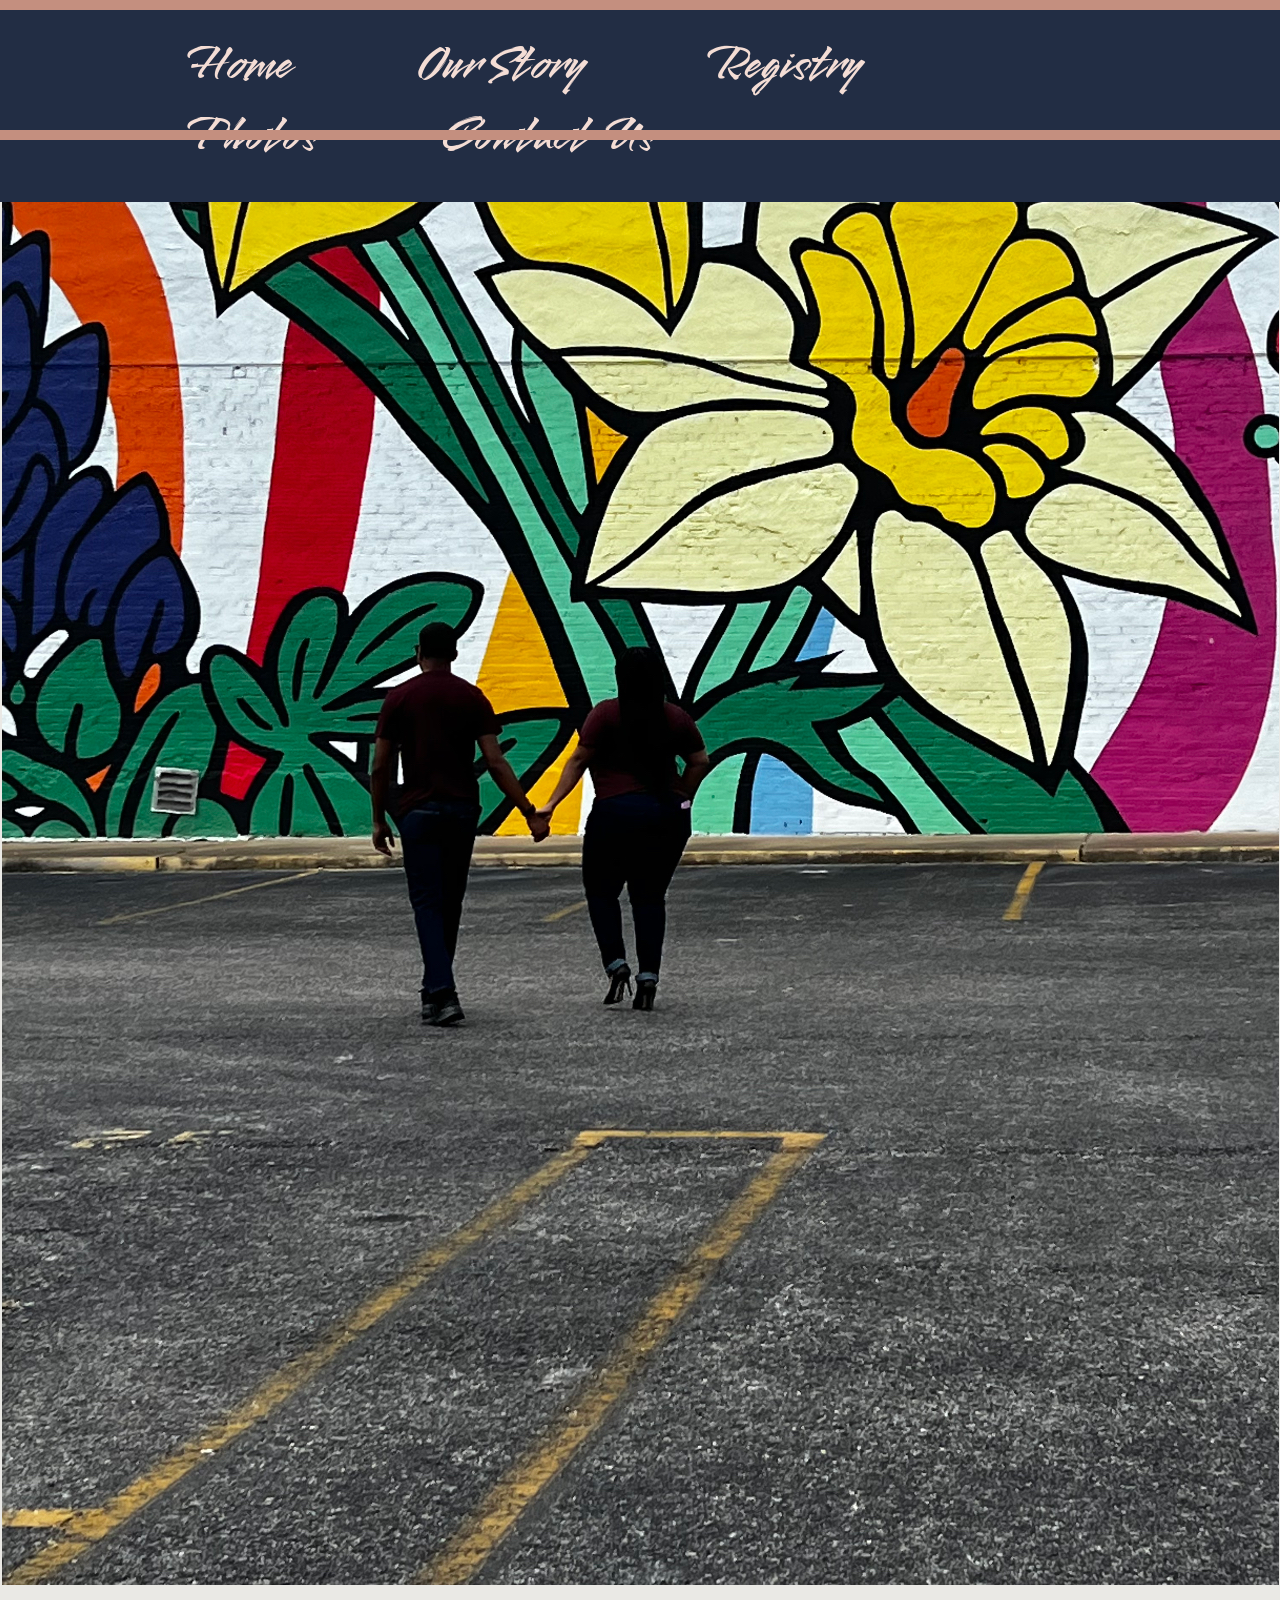
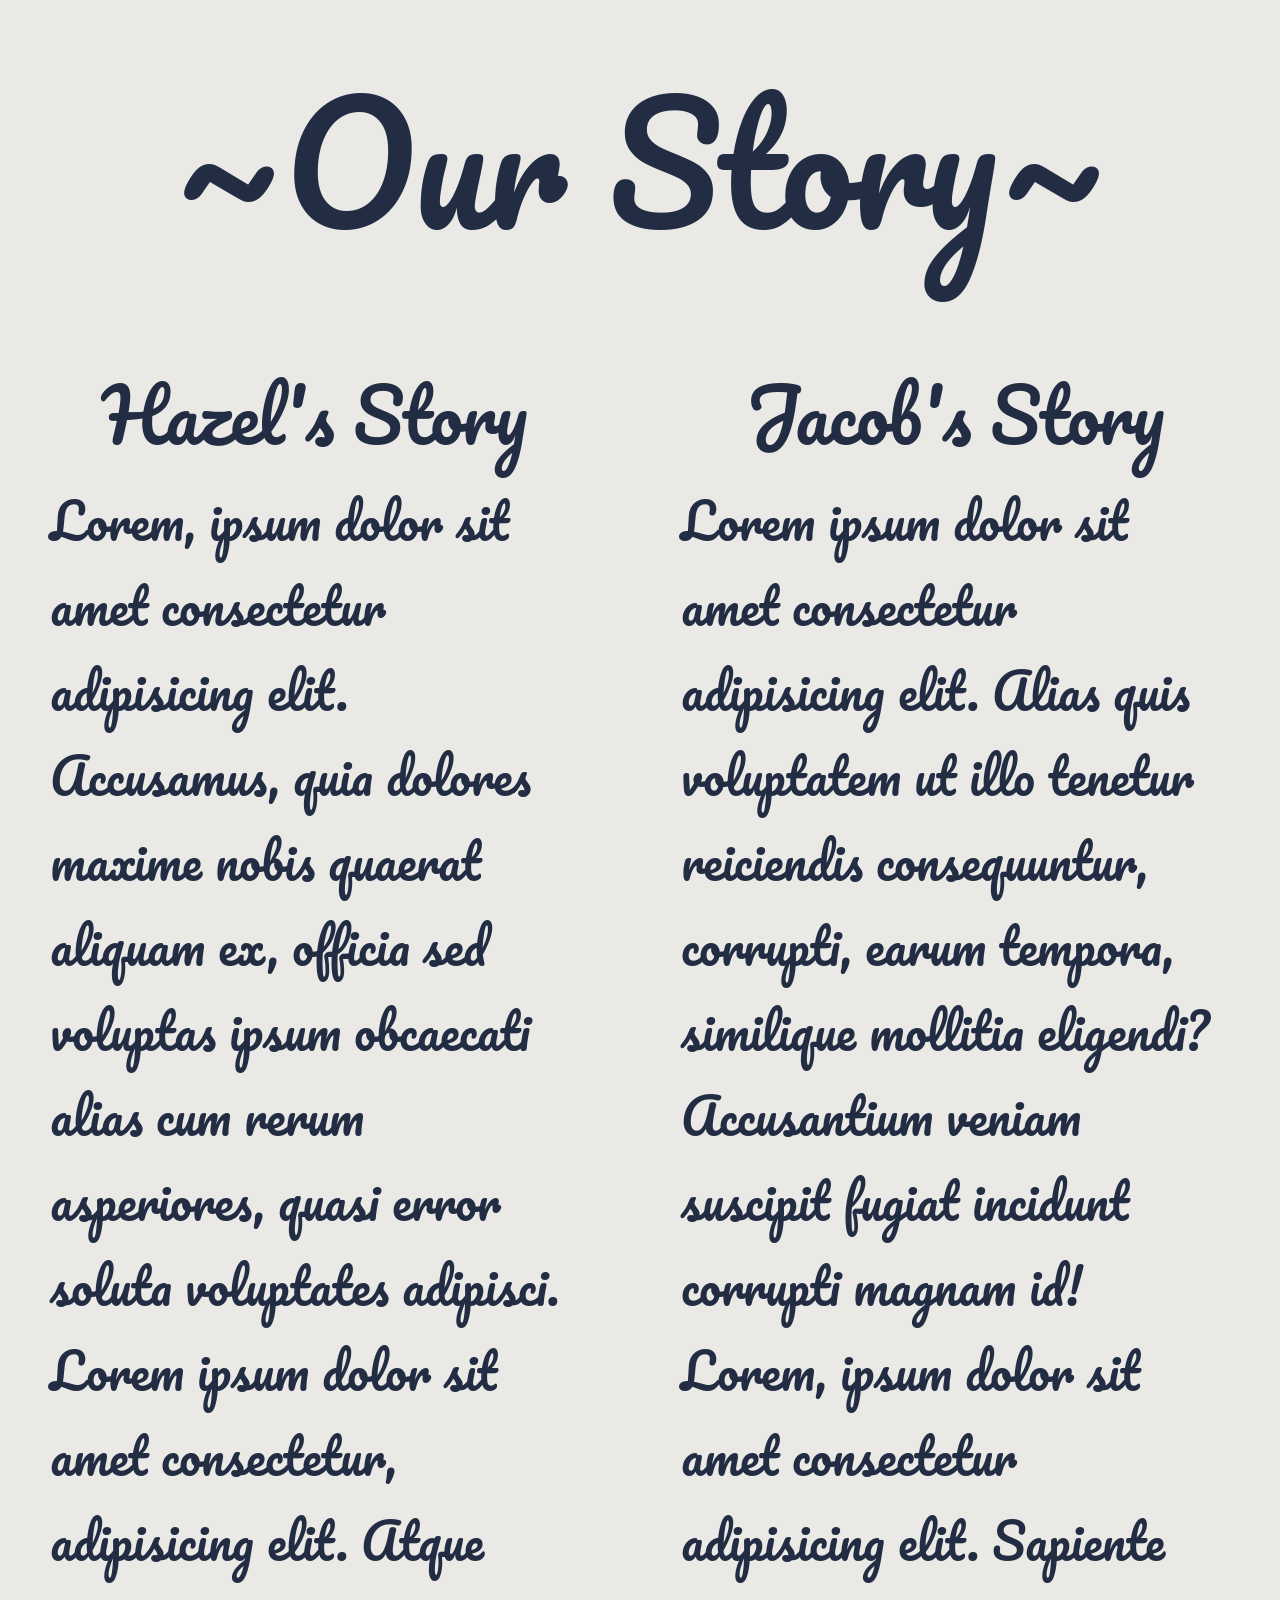
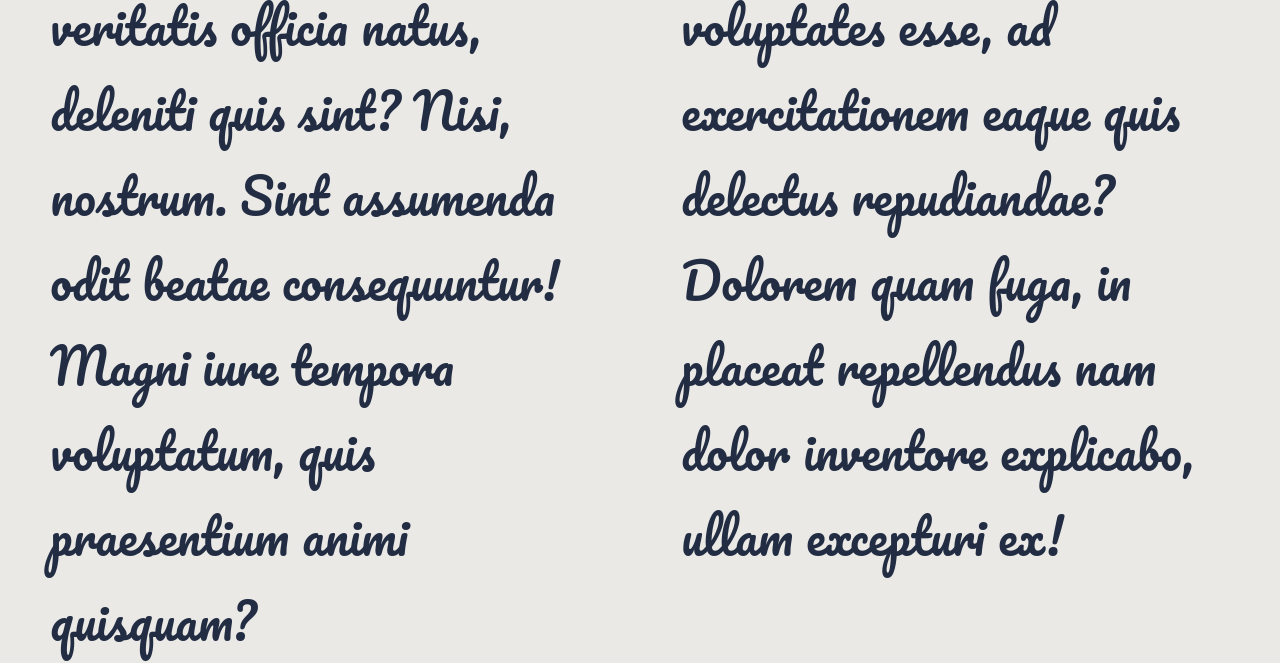
==== about-us.html @ 28530942 "Commit" ====
<!DOCTYPE html>
<html lang="en">
  <head>
    <meta charset="UTF-8" />
    <meta http-equiv="X-UA-Compatible" content="IE=edge" />
    <meta name="viewport" content="width=device-width, initial-scale=1.0" />
    <link rel="stylesheet" href="styles.css" />
    <link rel="preconnect" href="https://fonts.googleapis.com" />
    <link rel="preconnect" href="https://fonts.gstatic.com" crossorigin />
    <link
      href="https://fonts.googleapis.com/css2?family=Pacifico&family=Smooch&display=swap"
      rel="stylesheet"
    />
    <title>Home</title>
  </head>
  <body>
    <header>
      <nav class="nav">
        <ul class="nav__links">
          <li><a href="index.html">Home</a></li>
          <li><a href="#">Our Story</a></li>
          <li>
            <a
              href="https://www.amazon.com/registries/custom/2T1LAB02UNEWW/guest-view"
              target="_blank"
              >Registry</a
            >
          </li>
          <li><a href="photos.html"> Photos</a></li>
          <li><a href="contactus.html"> Contact Us</a></li>
        </ul>
      </nav>
    </header>
    <div class="underline-top"></div>
    <div class="underline-bottom"></div>
    <main>
      <div class="about-us-container">
        <img
          class="about-us-img"
          src="Images/about-us-picture.jpg"
          alt="Jacob & Hazel"
        />
        <h1>~Our Story~</h1>

        <div class="paragraph-container">
          <div>
            <h2>Hazel's Story</h2>
            <p>
              Lorem, ipsum dolor sit amet consectetur adipisicing elit.
              Accusamus, quia dolores maxime nobis quaerat aliquam ex, officia
              sed voluptas ipsum obcaecati alias cum rerum asperiores, quasi
              error soluta voluptates adipisci. Lorem ipsum dolor sit amet
              consectetur, adipisicing elit. Atque veritatis officia natus,
              deleniti quis sint? Nisi, nostrum. Sint assumenda odit beatae
              consequuntur! Magni iure tempora voluptatum, quis praesentium
              animi quisquam?
            </p>
          </div>
          <div>
            <h2>Jacob's Story</h2>
            <p>
              Lorem ipsum dolor sit amet consectetur adipisicing elit. Alias
              quis voluptatem ut illo tenetur reiciendis consequuntur, corrupti,
              earum tempora, similique mollitia eligendi? Accusantium veniam
              suscipit fugiat incidunt corrupti magnam id! Lorem, ipsum dolor
              sit amet consectetur adipisicing elit. Sapiente voluptates esse,
              ad exercitationem eaque quis delectus repudiandae? Dolorem quam
              fuga, in placeat repellendus nam dolor inventore explicabo, ullam
              excepturi ex!
            </p>
          </div>
        </div>
      </div>
    </main>
  </body>
</html>
---- styles.css ----
* {
  box-sizing: border-box;
  margin: 0;
  padding: 0;
}
body {
  background-color: #eae9e5;
  color: #222d44;
  font-family: Pacifico;
}
li,
a {
  font-family: Smooch, Arial, Helvetica, sans-serif;
  font-weight: 500;
  font-size: 50px;
  color: #f4ddd5;
  background-color: #222d44;
  text-decoration: none;
}
header {
  position: fixed;
  background-color: #222d44;
  display: flex;
  justify-content: space-between;
  justify-content: center;
  align-items: center;
  padding: 30px 10%;
  width: 100%;
}
.nav__links {
  list-style: none;
}
.nav__links li {
  display: inline-block;
  padding-inline: 60px;
}
.nav__links li a {
  transition: all 0.3s ease 0s;
}
.nav__links li a:hover {
  color: #c48f7f;
}
.underline-top {
  background-color: #c48f7f;
  width: 100%;
  height: 10px;
  position: fixed;
}
.underline-bottom {
  margin-top: 130px;
  background-color: #c48f7f;
  width: 100%;
  height: 10px;
  position: fixed;
}

.home-container {
  display: flex;
}
.home-container h1 {
  margin-top: 90%;
  margin-left: 3em;
  font-family: Pacifico;
  font-weight: 400;
  font-size: 4rem;
}
.home-container h2 {
  margin-top: 0;
  margin-left: 3.5em;
  font-family: Pacifico;
  font-weight: 400;
  font-size: 4rem;
}
.home-picture {
  margin-top: 10%;
  max-width: 60%;
}
.about-us-img {
  max-width: 100%;
  margin-top: -10%;
}
.about-us-container {
  text-align: center;
  font-size: 5rem;
}
.about-us-container h1 {
  text-align: center;
  font-weight: 100;
}
.about-us-container h2 {
  text-align: center;
  font-weight: 200;
}
.paragraph-container {
  display: flex;
  margin-top: 50px;
  font-size: 3rem;
  text-align: left;
}
.paragraph-container p {
  margin-inline: 8%;
}
.photos-container {
  padding-top: 10%;
}
.main-photos {
  display: flex;
  flex-direction: row-reverse;
  justify-content: space-between;
  margin-inline: 15rem;
}
.photos-container img {
  max-width: 45%;
}
.other-photos {
  padding-top: 2em;
  padding-left: 2em;
}
.other-photos img {
  display: block;
}
.picture-4 {
  margin-left: 50%;
}
.picture-5 {
  max-width: 1000rem;
}
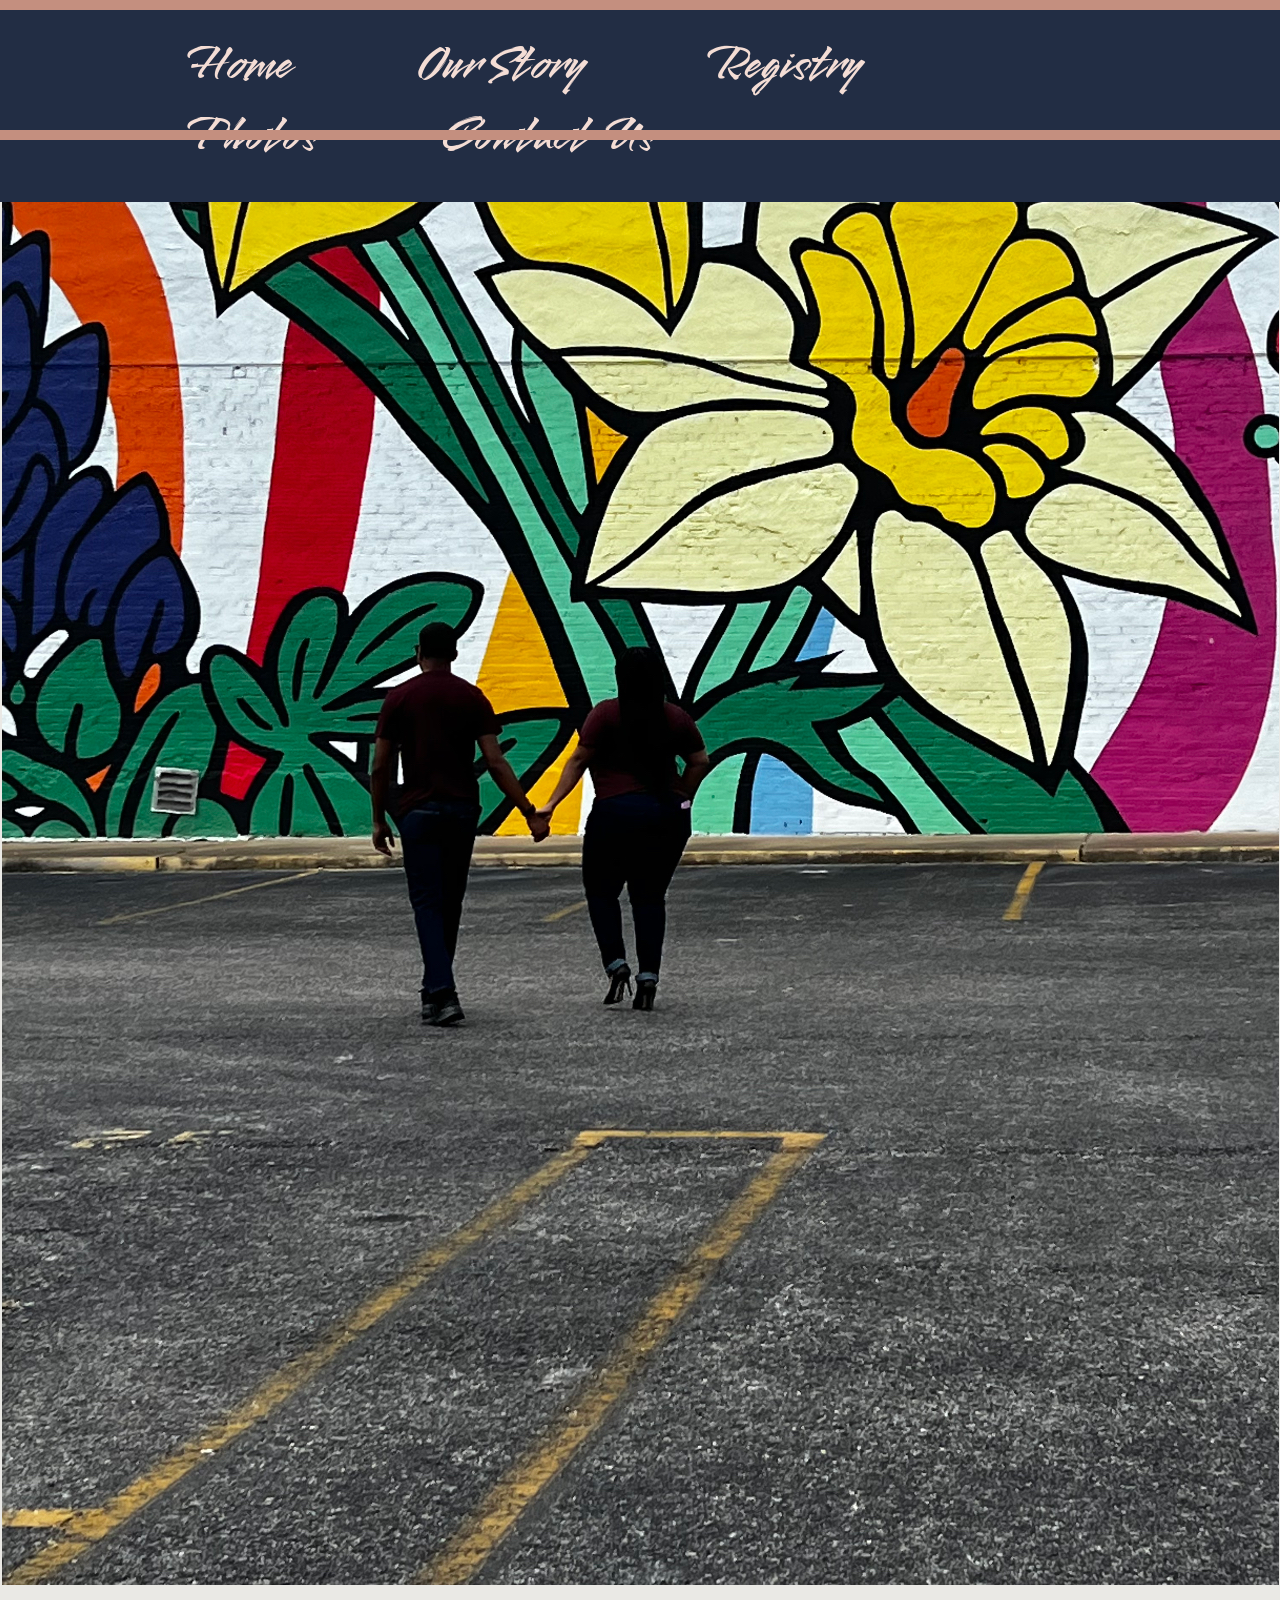
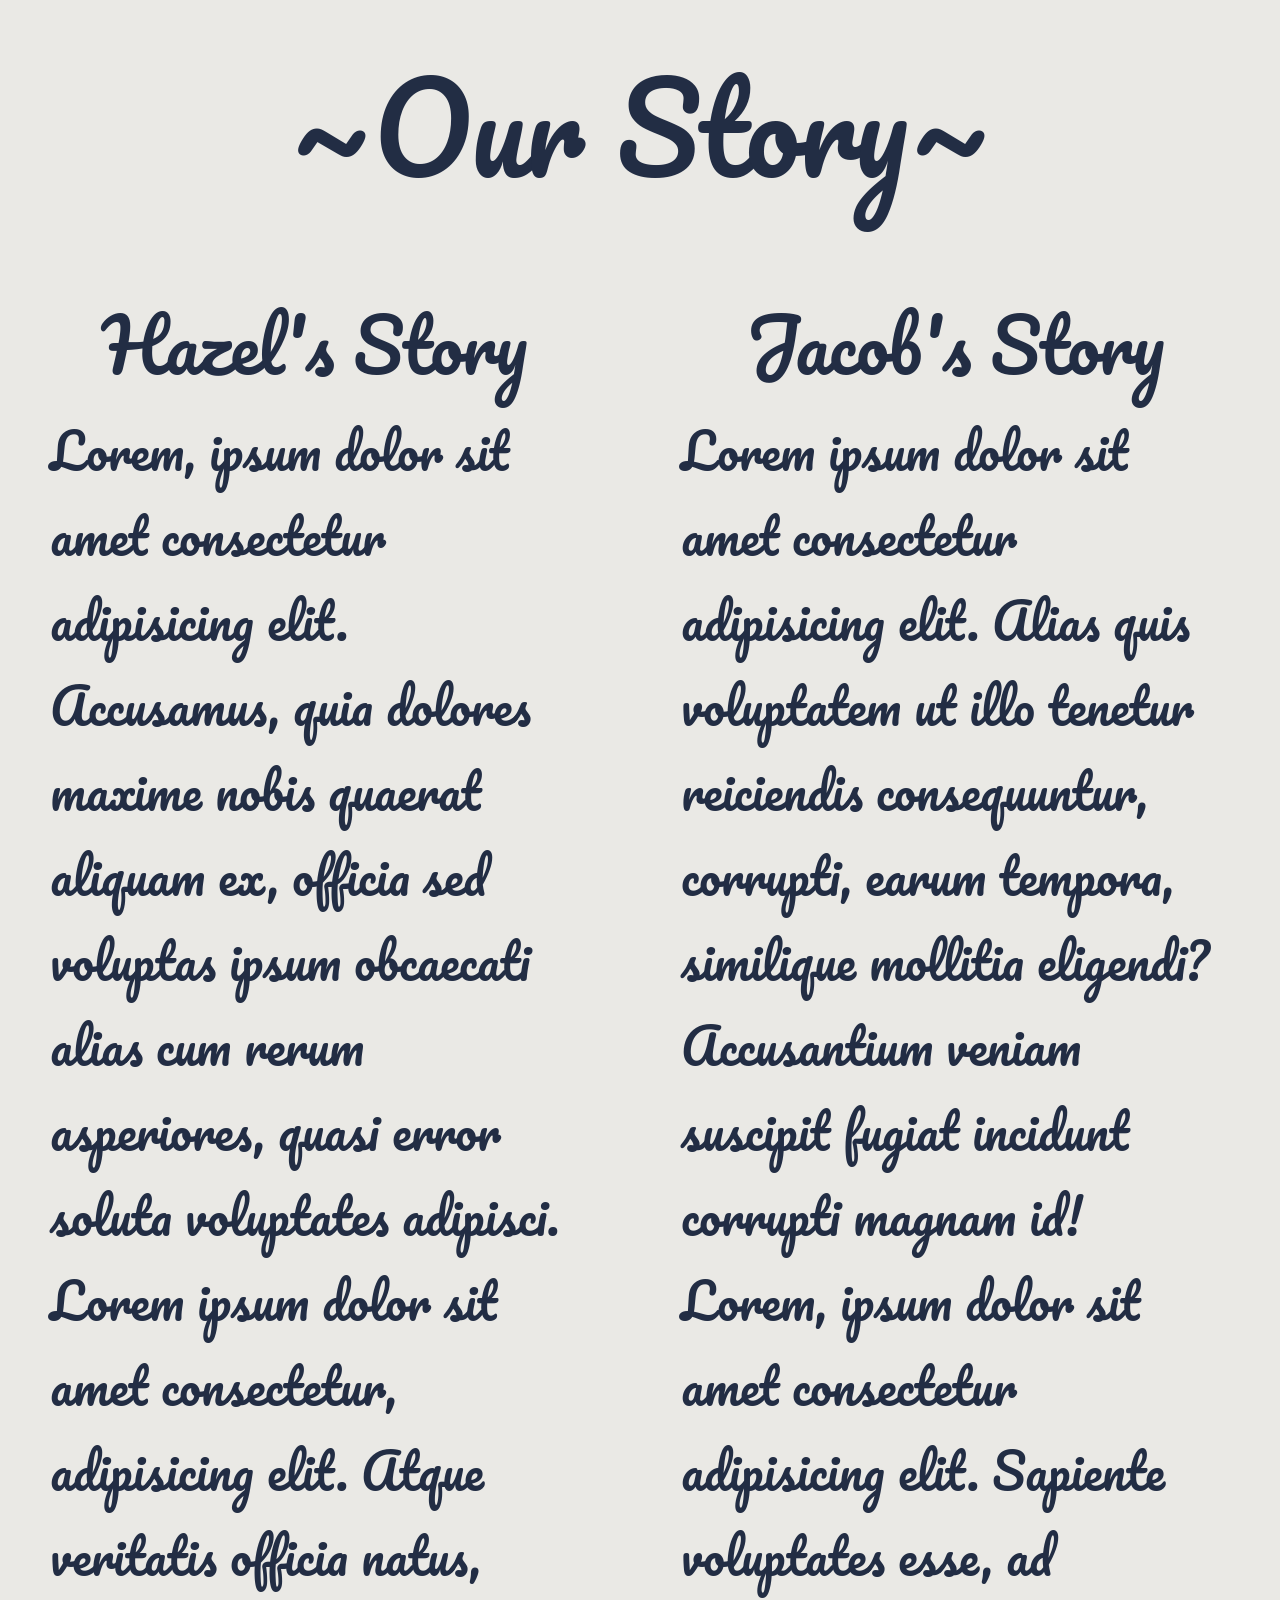
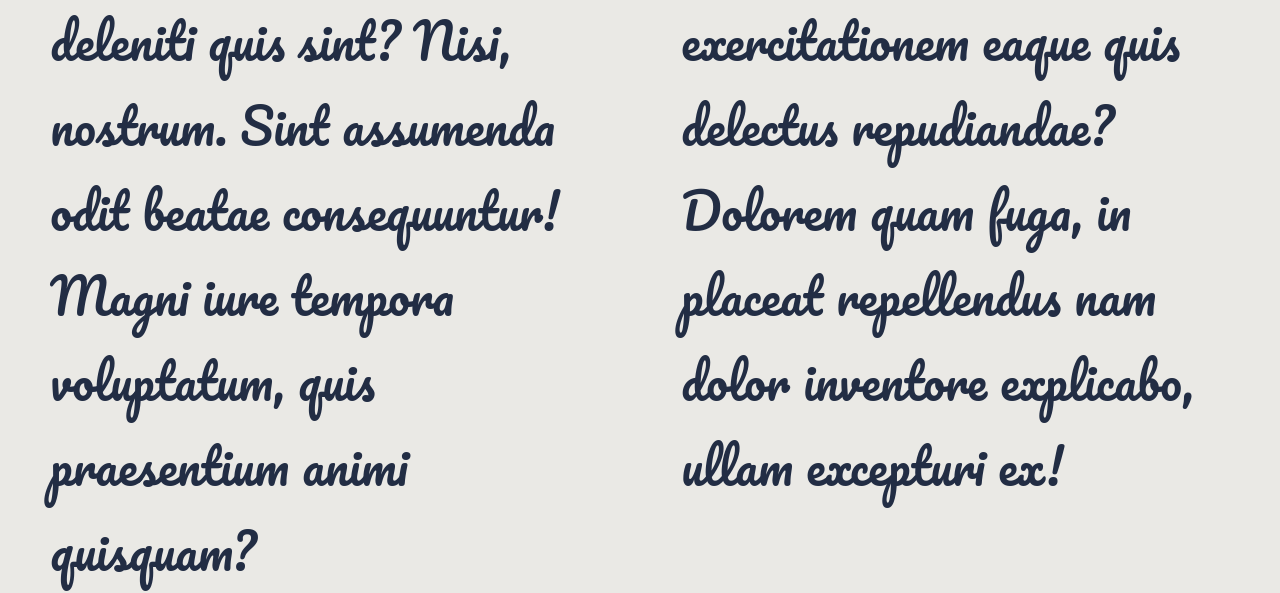
==== commit e93bd26d: "Commit" ====
--- a/about-us.html
+++ b/about-us.html
@@ -4,7 +4,7 @@
     <meta charset="UTF-8" />
     <meta http-equiv="X-UA-Compatible" content="IE=edge" />
     <meta name="viewport" content="width=device-width, initial-scale=1.0" />
-    <link rel="stylesheet" href="styles.css" />
+    <link rel="stylesheet" href="styles/general.css" />
     <link rel="preconnect" href="https://fonts.googleapis.com" />
     <link rel="preconnect" href="https://fonts.gstatic.com" crossorigin />
     <link
@@ -40,7 +40,7 @@
           src="Images/about-us-picture.jpg"
           alt="Jacob & Hazel"
         />
-        <h1>~Our Story~</h1>
+        <h2>~Our Story~</h2>
 
         <div class="paragraph-container">
           <div>
--- a/styles/general.css
+++ b/styles/general.css
@@ -0,0 +1,127 @@
+* {
+  box-sizing: border-box;
+  margin: 0;
+  padding: 0;
+}
+body {
+  background-color: #eae9e5;
+  color: #222d44;
+  font-family: Pacifico;
+}
+li,
+a {
+  font-family: Smooch, Arial, Helvetica, sans-serif;
+  font-weight: 500;
+  font-size: 50px;
+  color: #f4ddd5;
+  background-color: #222d44;
+  text-decoration: none;
+}
+header {
+  position: fixed;
+  background-color: #222d44;
+  display: flex;
+  justify-content: space-between;
+  justify-content: center;
+  align-items: center;
+  padding: 30px 10%;
+  width: 100%;
+}
+.nav__links {
+  list-style: none;
+}
+.nav__links li {
+  display: inline-block;
+  padding-inline: 60px;
+}
+.nav__links li a {
+  transition: all 0.3s ease 0s;
+}
+.nav__links li a:hover {
+  color: #c48f7f;
+}
+.underline-top {
+  background-color: #c48f7f;
+  width: 100%;
+  height: 10px;
+  position: fixed;
+}
+.underline-bottom {
+  margin-top: 130px;
+  background-color: #c48f7f;
+  width: 100%;
+  height: 10px;
+  position: fixed;
+}
+
+.home-container {
+  display: flex;
+}
+.home-container h1 {
+  margin-top: 90%;
+  margin-left: 3em;
+  font-family: Pacifico;
+  font-weight: 400;
+  font-size: 4rem;
+}
+.home-container h2 {
+  margin-top: 0;
+  margin-left: 3.5em;
+  font-family: Pacifico;
+  font-weight: 400;
+  font-size: 4rem;
+}
+.home-picture {
+  margin-top: 10%;
+  max-width: 60%;
+}
+.about-us-img {
+  max-width: 100%;
+  margin-top: -10%;
+}
+.about-us-container {
+  text-align: center;
+  font-size: 5rem;
+}
+.about-us-container h1 {
+  text-align: center;
+  font-weight: 100;
+}
+.about-us-container h2 {
+  text-align: center;
+  font-weight: 200;
+}
+.paragraph-container {
+  display: flex;
+  margin-top: 50px;
+  font-size: 3rem;
+  text-align: left;
+}
+.paragraph-container p {
+  margin-inline: 8%;
+}
+.photos-container {
+  padding-top: 10%;
+}
+.main-photos {
+  display: flex;
+  flex-direction: row-reverse;
+  justify-content: space-between;
+  margin-inline: 15rem;
+}
+.photos-container img {
+  max-width: 45%;
+}
+.other-photos {
+  padding-top: 2em;
+  padding-left: 2em;
+}
+.other-photos img {
+  display: block;
+}
+.picture-4 {
+  margin-left: 50%;
+}
+.picture-5 {
+  max-width: 1000rem;
+}
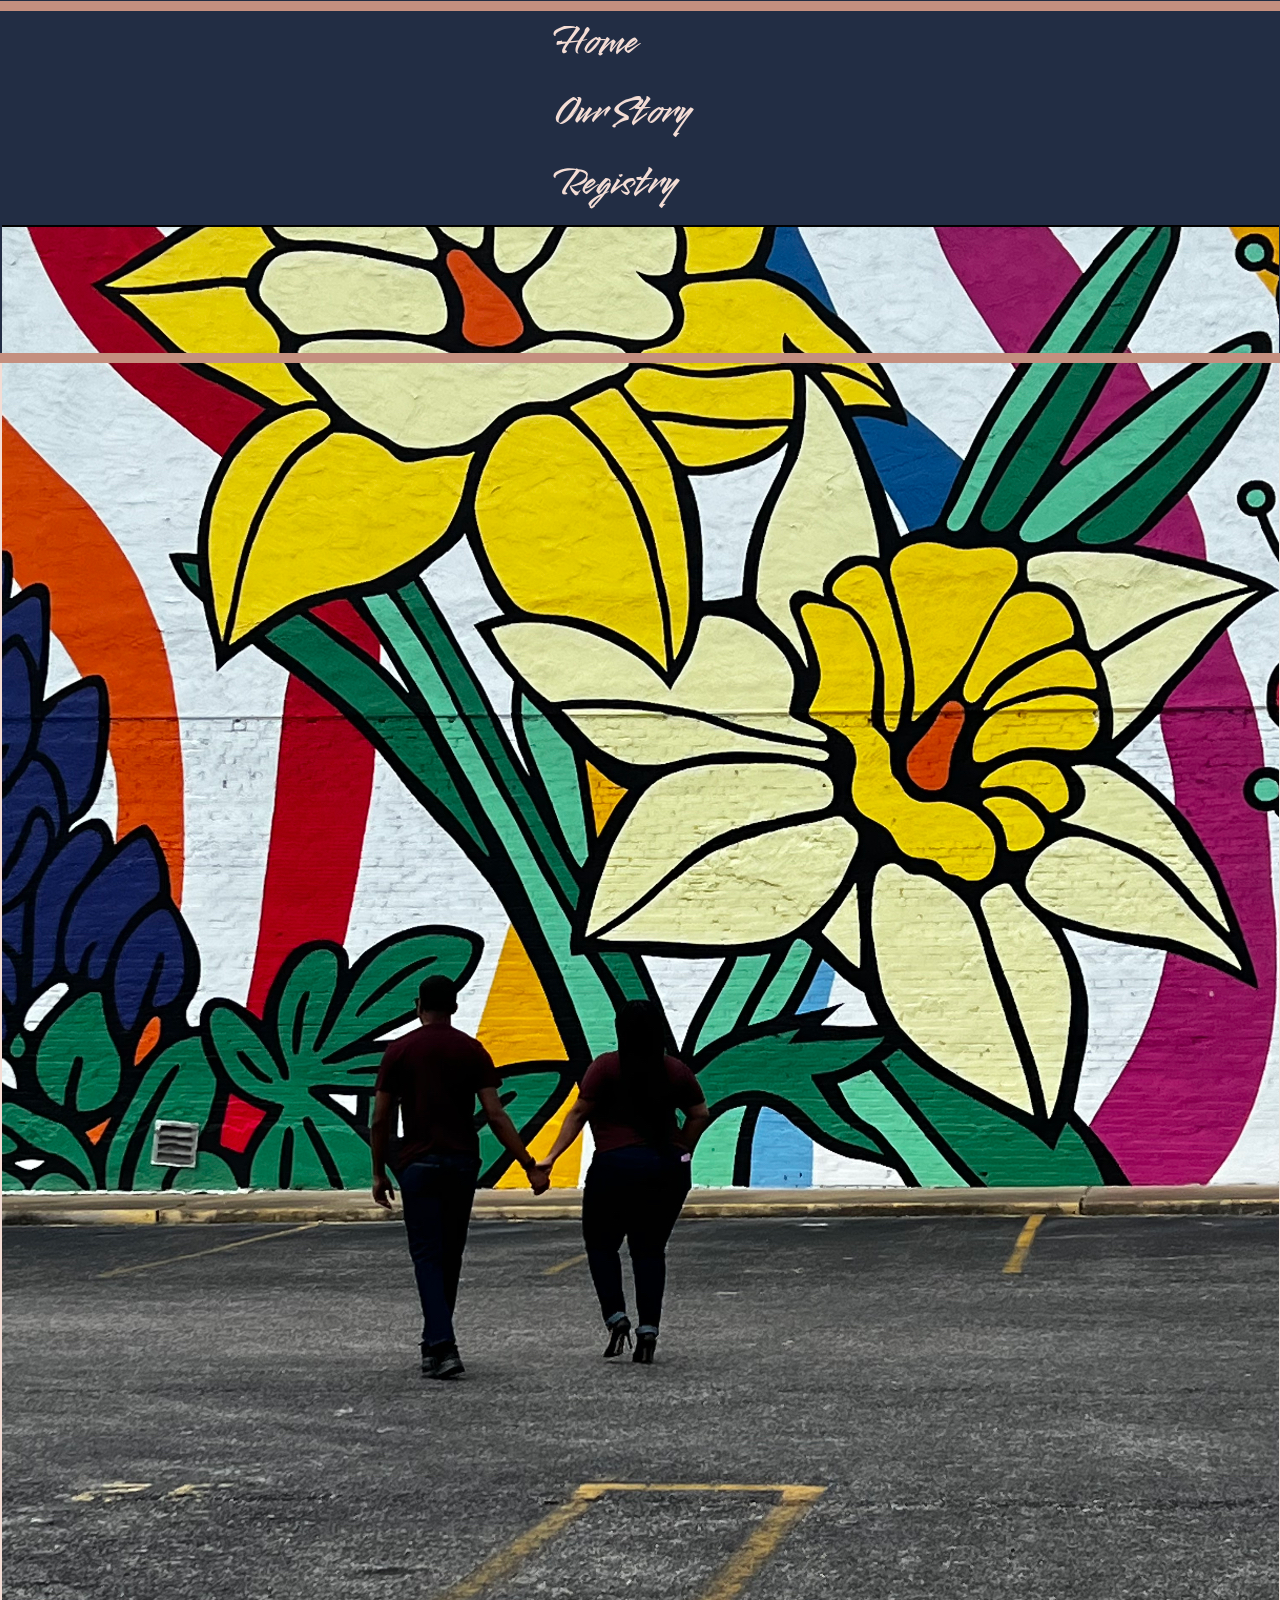
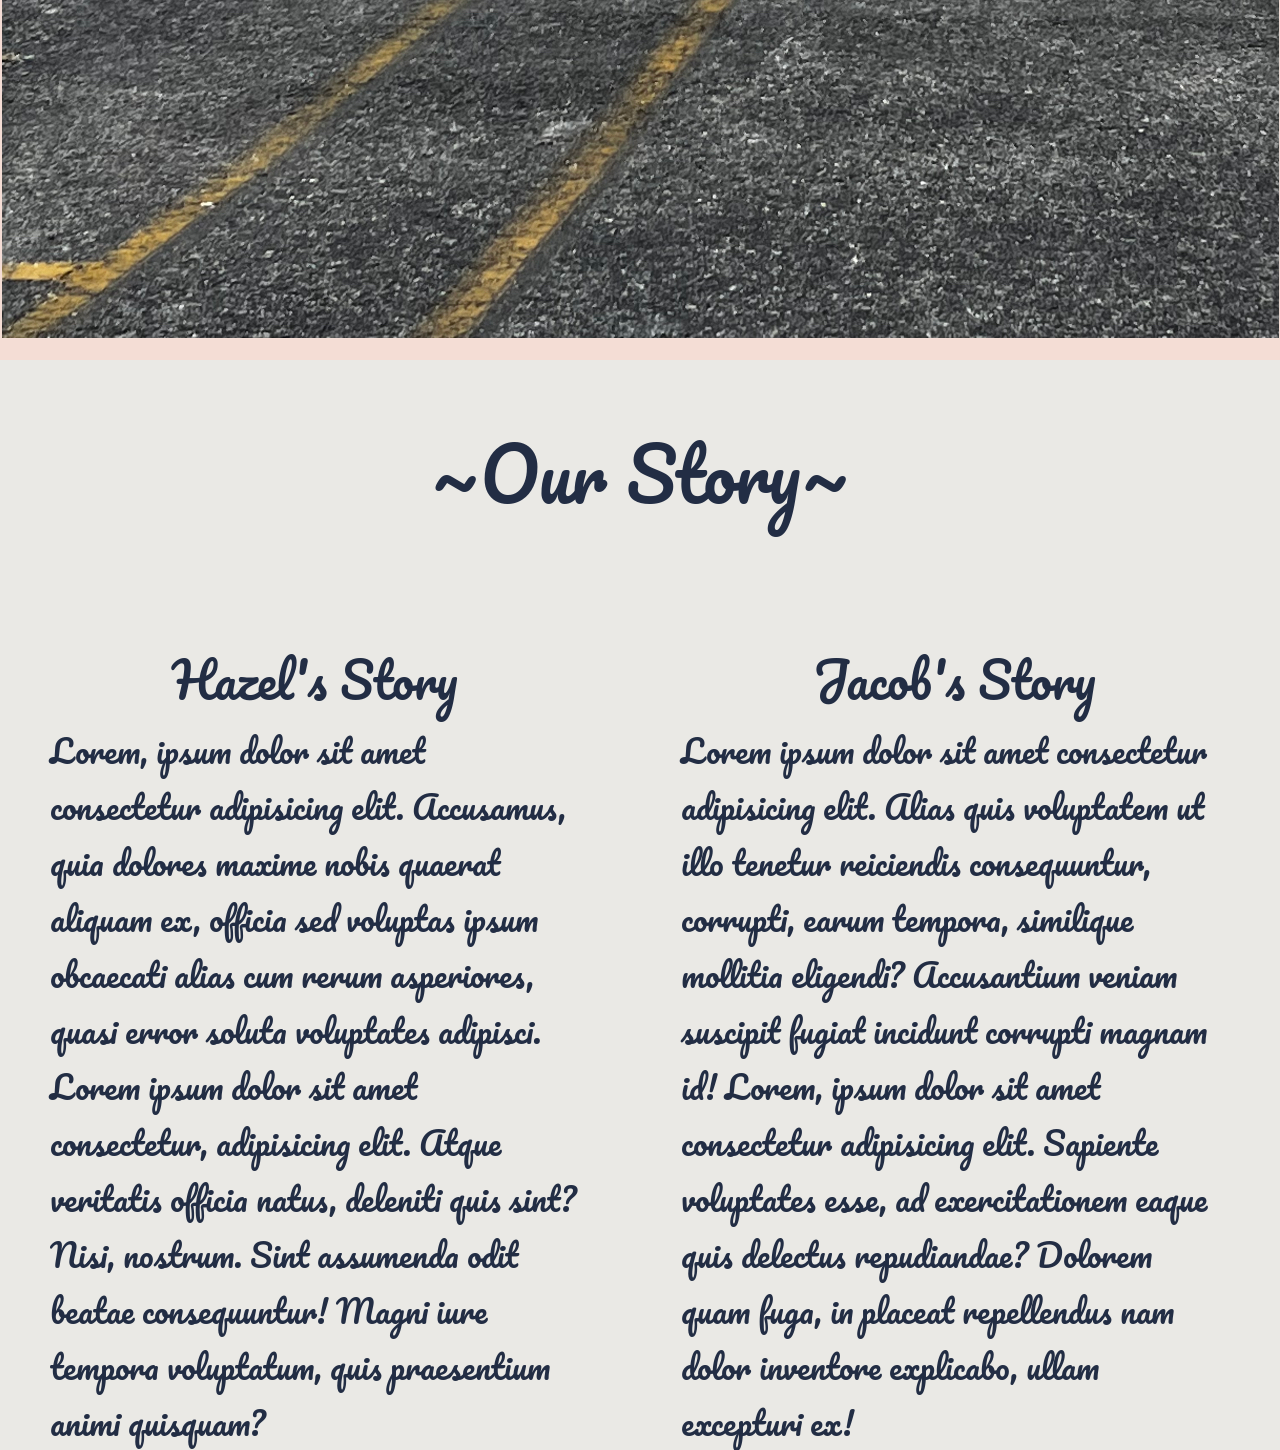
==== commit 3fa4dbf8: "Commit" ====
--- a/about-us.html
+++ b/about-us.html
@@ -5,6 +5,7 @@
     <meta http-equiv="X-UA-Compatible" content="IE=edge" />
     <meta name="viewport" content="width=device-width, initial-scale=1.0" />
     <link rel="stylesheet" href="styles/general.css" />
+    <link rel="stylesheet" href="styles/our-story.css" />
     <link rel="preconnect" href="https://fonts.googleapis.com" />
     <link rel="preconnect" href="https://fonts.gstatic.com" crossorigin />
     <link
@@ -35,11 +36,14 @@
     <div class="underline-bottom"></div>
     <main>
       <div class="about-us-container">
-        <img
-          class="about-us-img"
-          src="Images/about-us-picture.jpg"
-          alt="Jacob & Hazel"
-        />
+        <div class="image-container">
+          <img
+            class="about-us-img"
+            src="Images/about-us-picture.jpg"
+            alt="Jacob & Hazel"
+          />
+        </div>
+
         <h2>~Our Story~</h2>
 
         <div class="paragraph-container">
--- a/styles/general.css
+++ b/styles/general.css
@@ -10,28 +10,26 @@
 }
 li,
 a {
+  margin-top: 5%;
   font-family: Smooch, Arial, Helvetica, sans-serif;
   font-weight: 500;
-  font-size: 50px;
+  font-size: 2.5rem;
   color: #f4ddd5;
   background-color: #222d44;
   text-decoration: none;
 }
 header {
-  position: fixed;
-  background-color: #222d44;
   display: flex;
-  justify-content: space-between;
   justify-content: center;
   align-items: center;
-  padding: 30px 10%;
+  background-color: #222d44;
   width: 100%;
 }
 .nav__links {
   list-style: none;
 }
 .nav__links li {
-  display: inline-block;
+  display: block;
   padding-inline: 60px;
 }
 .nav__links li a {
@@ -41,87 +39,44 @@
   color: #c48f7f;
 }
 .underline-top {
+  margin-top: -22em;
   background-color: #c48f7f;
   width: 100%;
   height: 10px;
   position: fixed;
 }
 .underline-bottom {
-  margin-top: 130px;
   background-color: #c48f7f;
   width: 100%;
   height: 10px;
   position: fixed;
 }
-
-.home-container {
-  display: flex;
+@media (min-width: 1440px) {
+  header {
+    position: fixed;
+    background-color: #222d44;
+    display: flex;
+    justify-content: space-between;
+    justify-content: center;
+    padding-bottom: 30px;
+    align-items: center;
+    width: 100%;
+  }
+  .nav__links li {
+    display: inline-block;
+    padding-inline: 60px;
+  }
+  .underline-top {
+    background-color: #c48f7f;
+    width: 100%;
+    height: 10px;
+    position: fixed;
+  }
+  .underline-bottom {
+    margin-top: 145px;
+    background-color: #c48f7f;
+    width: 100%;
+    height: 10px;
+    position: fixed;
+  }
 }
-.home-container h1 {
-  margin-top: 90%;
-  margin-left: 3em;
-  font-family: Pacifico;
-  font-weight: 400;
-  font-size: 4rem;
-}
-.home-container h2 {
-  margin-top: 0;
-  margin-left: 3.5em;
-  font-family: Pacifico;
-  font-weight: 400;
-  font-size: 4rem;
-}
-.home-picture {
-  margin-top: 10%;
-  max-width: 60%;
-}
-.about-us-img {
-  max-width: 100%;
-  margin-top: -10%;
-}
-.about-us-container {
-  text-align: center;
-  font-size: 5rem;
-}
-.about-us-container h1 {
-  text-align: center;
-  font-weight: 100;
-}
-.about-us-container h2 {
-  text-align: center;
-  font-weight: 200;
-}
-.paragraph-container {
-  display: flex;
-  margin-top: 50px;
-  font-size: 3rem;
-  text-align: left;
-}
-.paragraph-container p {
-  margin-inline: 8%;
-}
-.photos-container {
-  padding-top: 10%;
-}
-.main-photos {
-  display: flex;
-  flex-direction: row-reverse;
-  justify-content: space-between;
-  margin-inline: 15rem;
-}
-.photos-container img {
-  max-width: 45%;
-}
-.other-photos {
-  padding-top: 2em;
-  padding-left: 2em;
-}
-.other-photos img {
-  display: block;
-}
-.picture-4 {
-  margin-left: 50%;
-}
-.picture-5 {
-  max-width: 1000rem;
-}
--- a/styles/our-story.css
+++ b/styles/our-story.css
@@ -0,0 +1,38 @@
+body {
+  background-image: url(/Images/Wave.svg);
+  background-repeat: no-repeat;
+  background-position: center;
+}
+
+.image-container {
+  width: 100%;
+  background-color: #f4ddd5;
+}
+
+.about-us-img {
+  background-color: #f4ddd5;
+  max-width: 100%;
+  margin-top: -10%;
+}
+.about-us-container {
+  text-align: center;
+  font-size: 3rem;
+}
+.about-us-container h1 {
+  text-align: center;
+  font-weight: 100;
+}
+.about-us-container h2 {
+  text-align: center;
+  font-weight: 200;
+  margin-top: 50px;
+}
+.paragraph-container {
+  display: flex;
+  margin-top: 50px;
+  font-size: 2rem;
+  text-align: left;
+}
+.paragraph-container p {
+  margin-inline: 8%;
+}
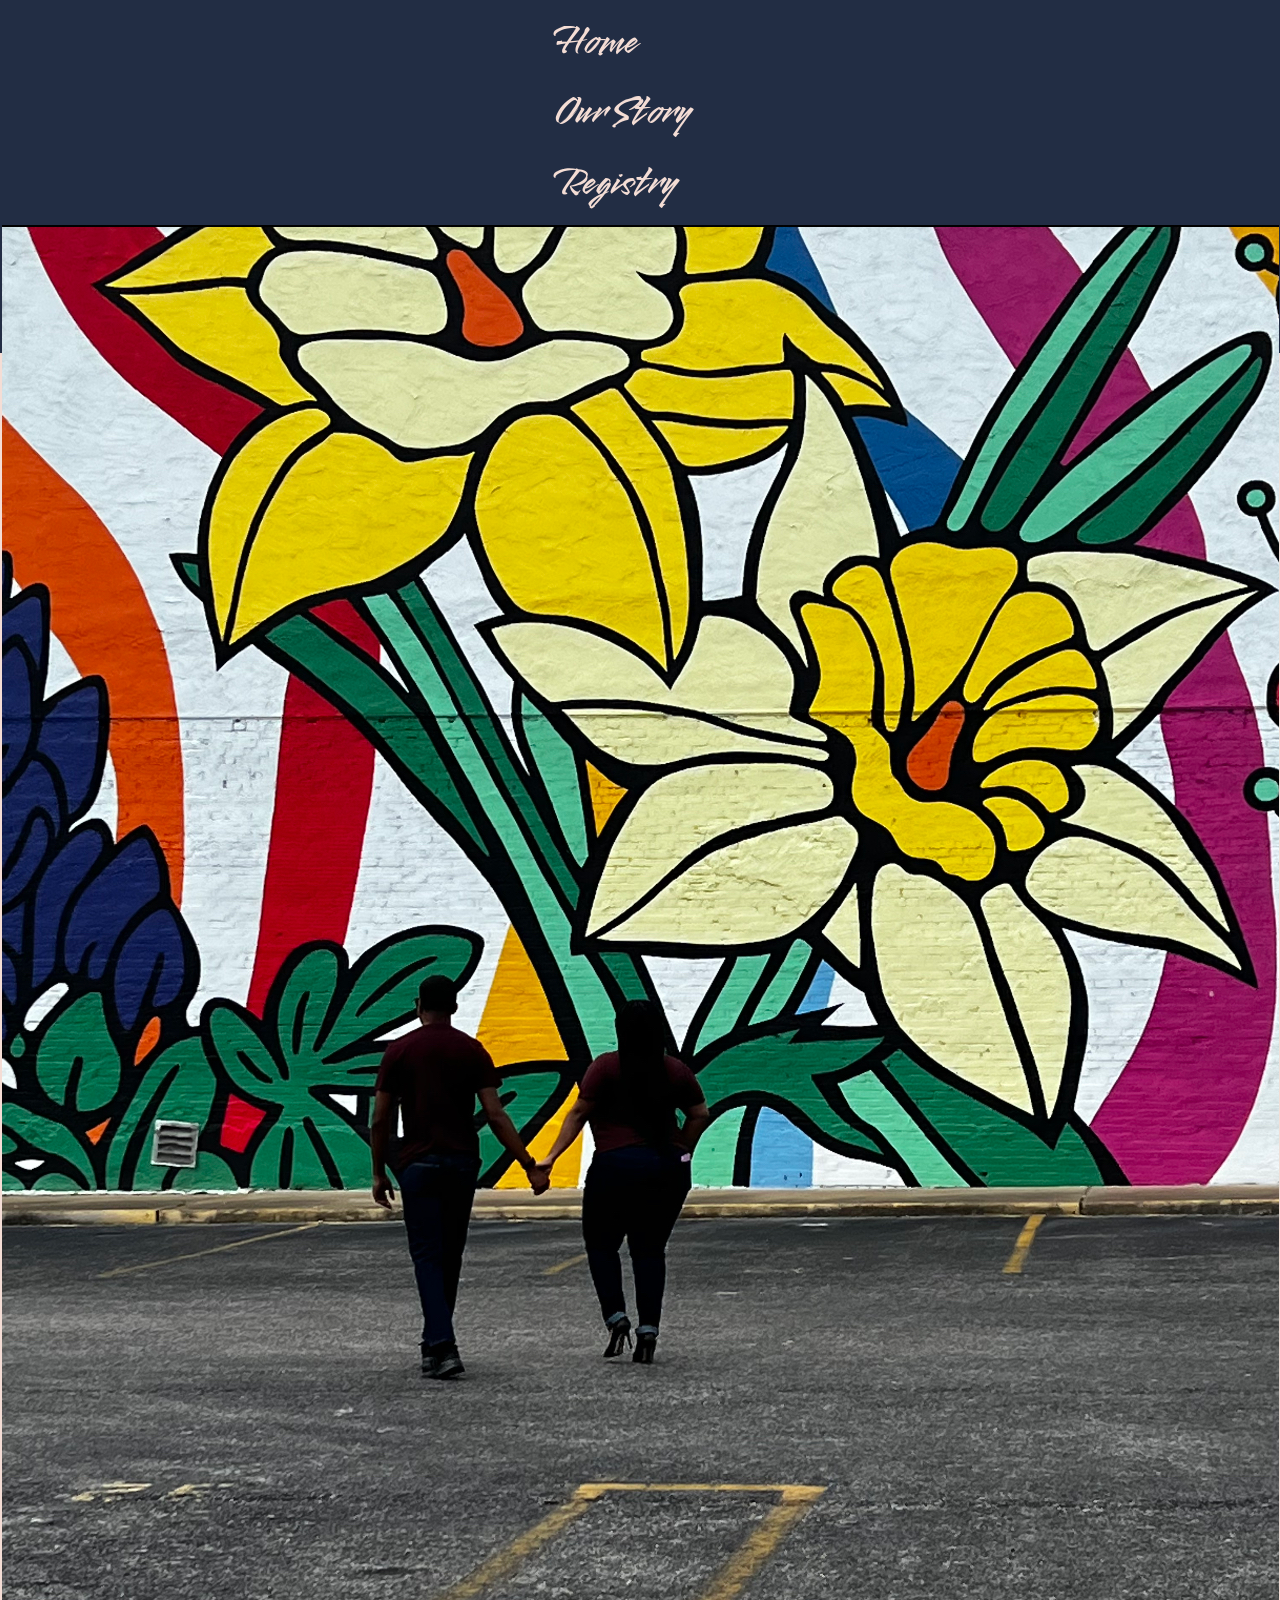
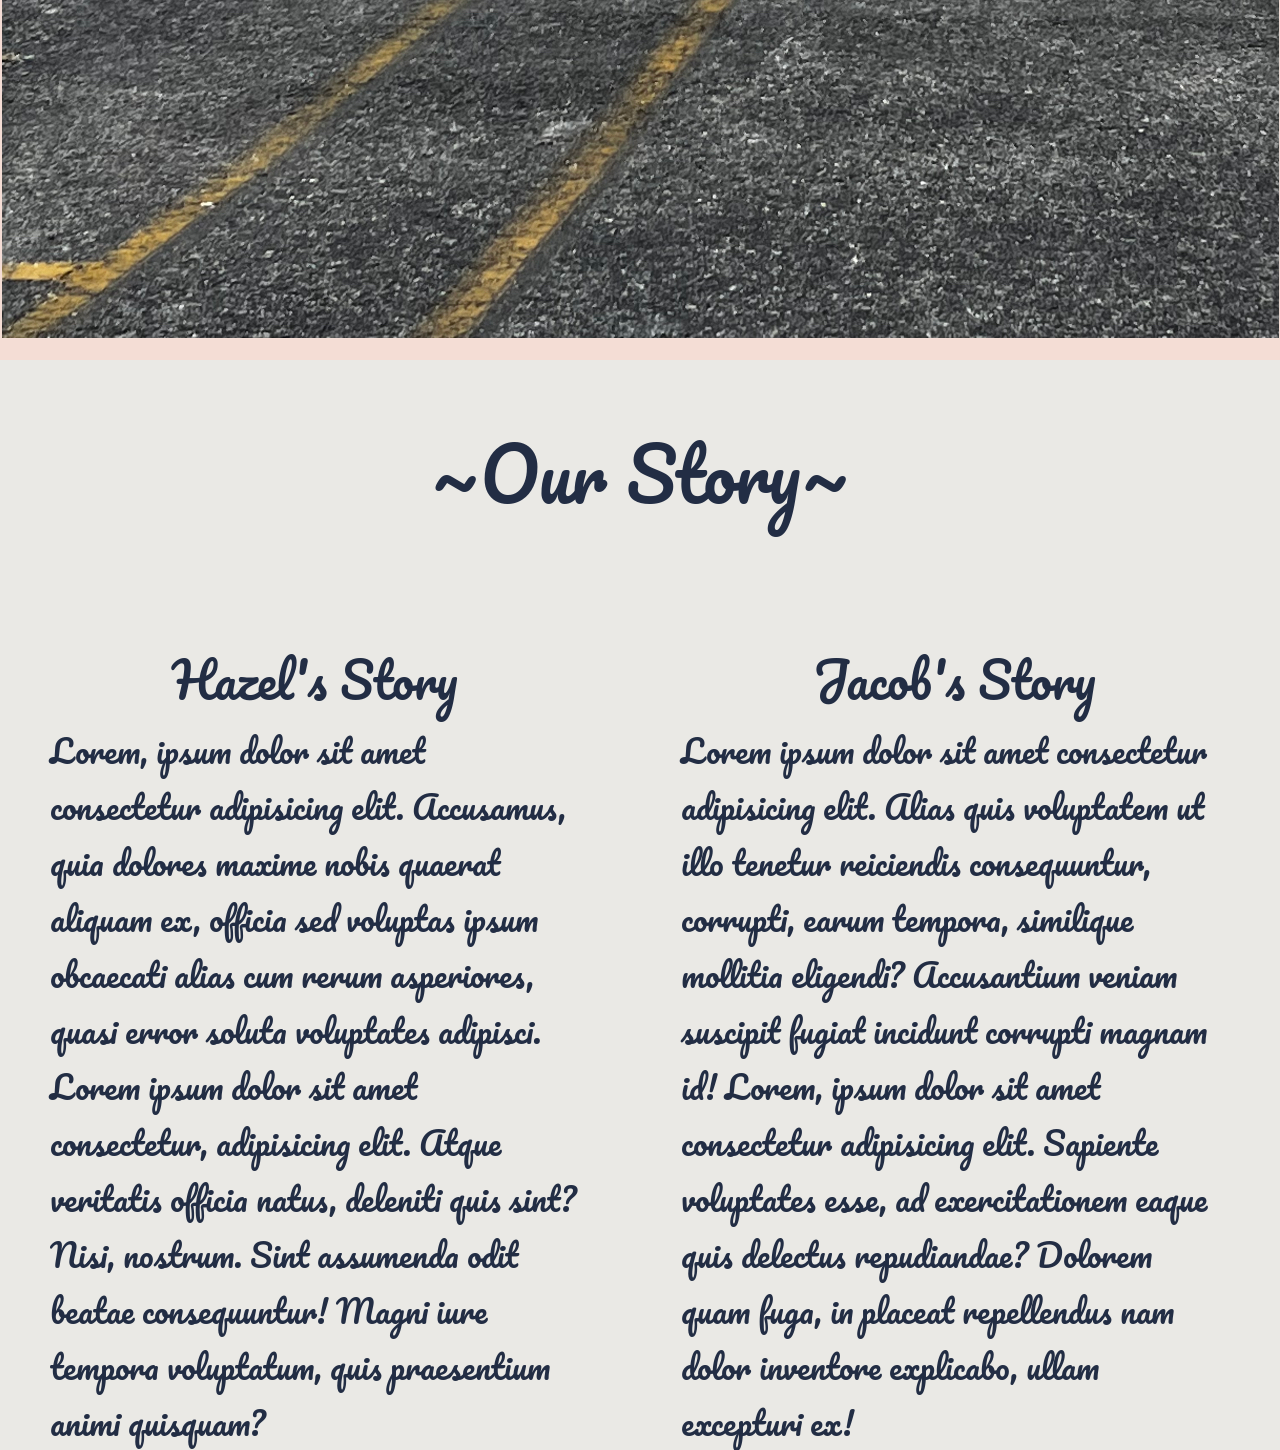
==== commit 83c19823: "Commit" ====
--- a/about-us.html
+++ b/about-us.html
@@ -32,8 +32,7 @@
         </ul>
       </nav>
     </header>
-    <div class="underline-top"></div>
-    <div class="underline-bottom"></div>
+
     <main>
       <div class="about-us-container">
         <div class="image-container">
--- a/styles/general.css
+++ b/styles/general.css
@@ -53,7 +53,7 @@
 }
 @media (min-width: 1440px) {
   header {
-    position: fixed;
+    position: sticky;
     background-color: #222d44;
     display: flex;
     justify-content: space-between;
@@ -69,7 +69,7 @@
   .underline-top {
     background-color: #c48f7f;
     width: 100%;
-    height: 10px;
+    height: 10%;
     position: fixed;
   }
   .underline-bottom {
@@ -77,6 +77,5 @@
     background-color: #c48f7f;
     width: 100%;
     height: 10px;
-    position: fixed;
   }
 }
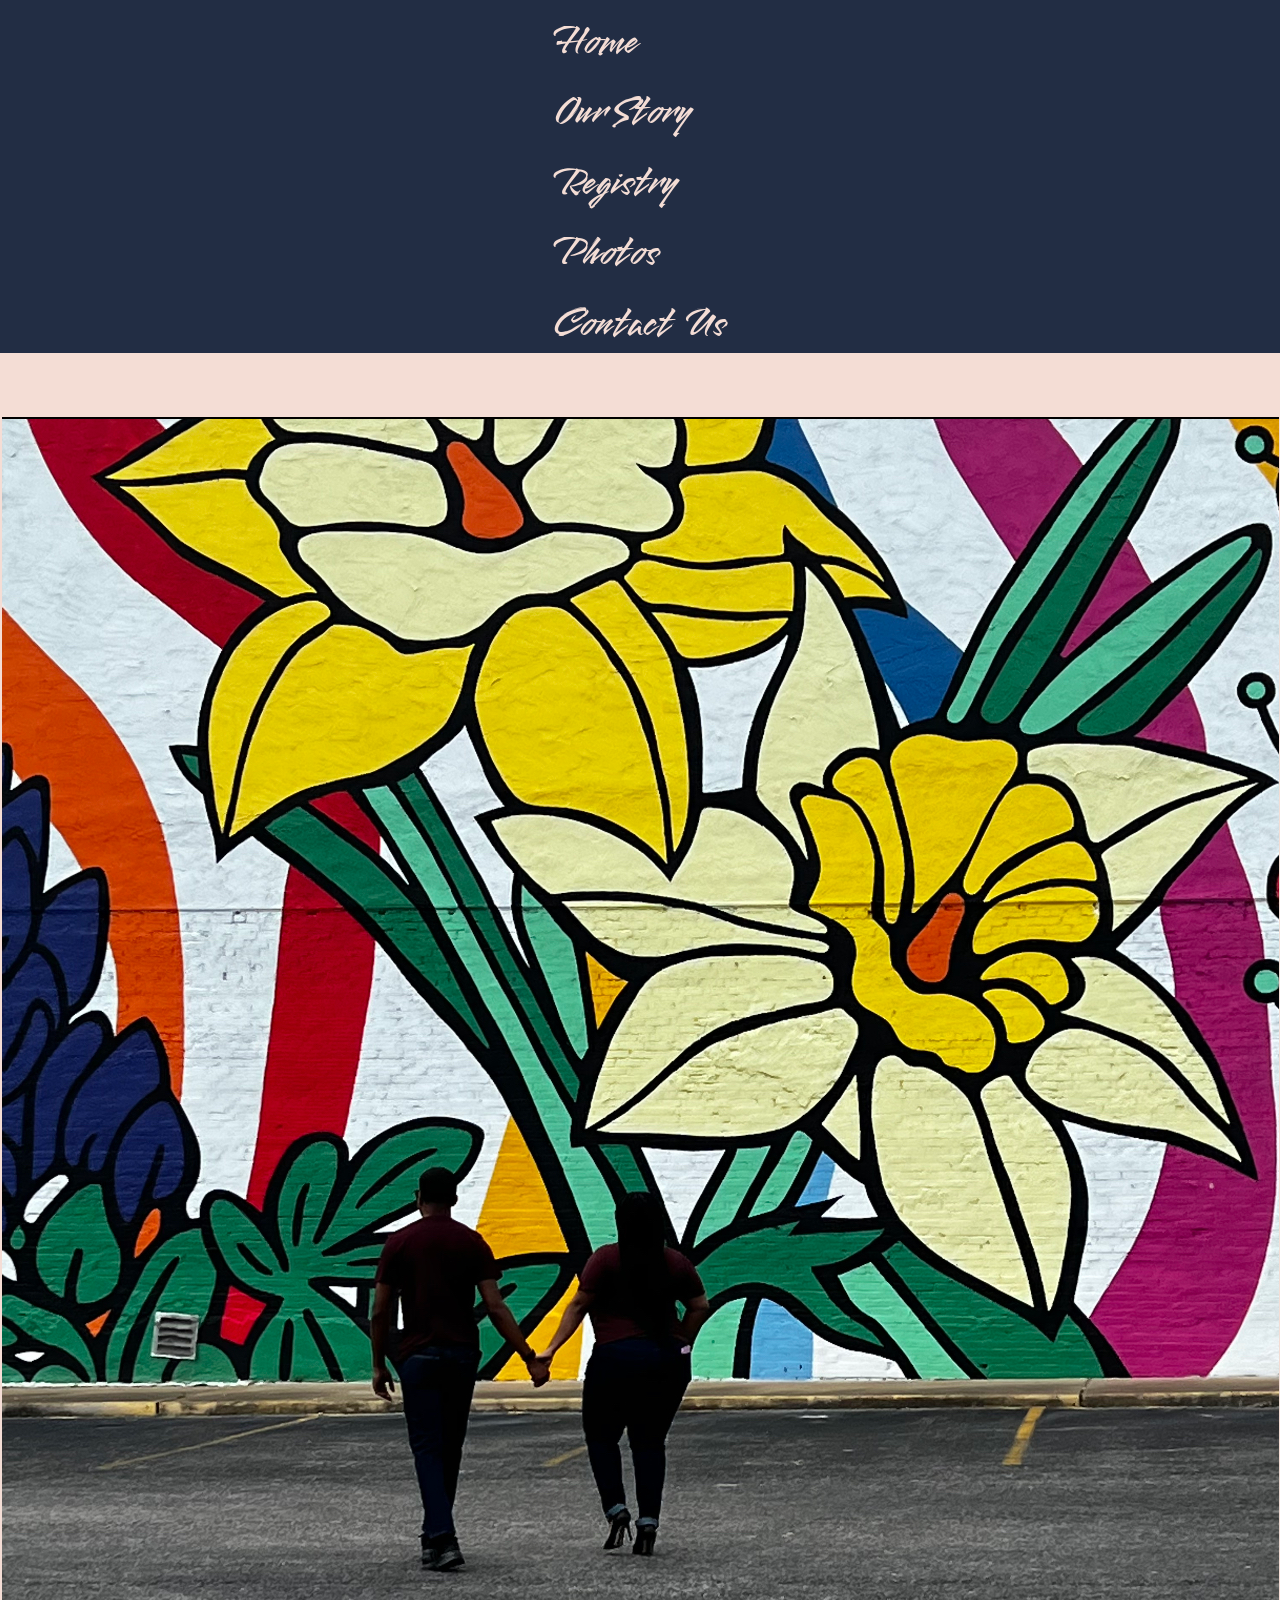
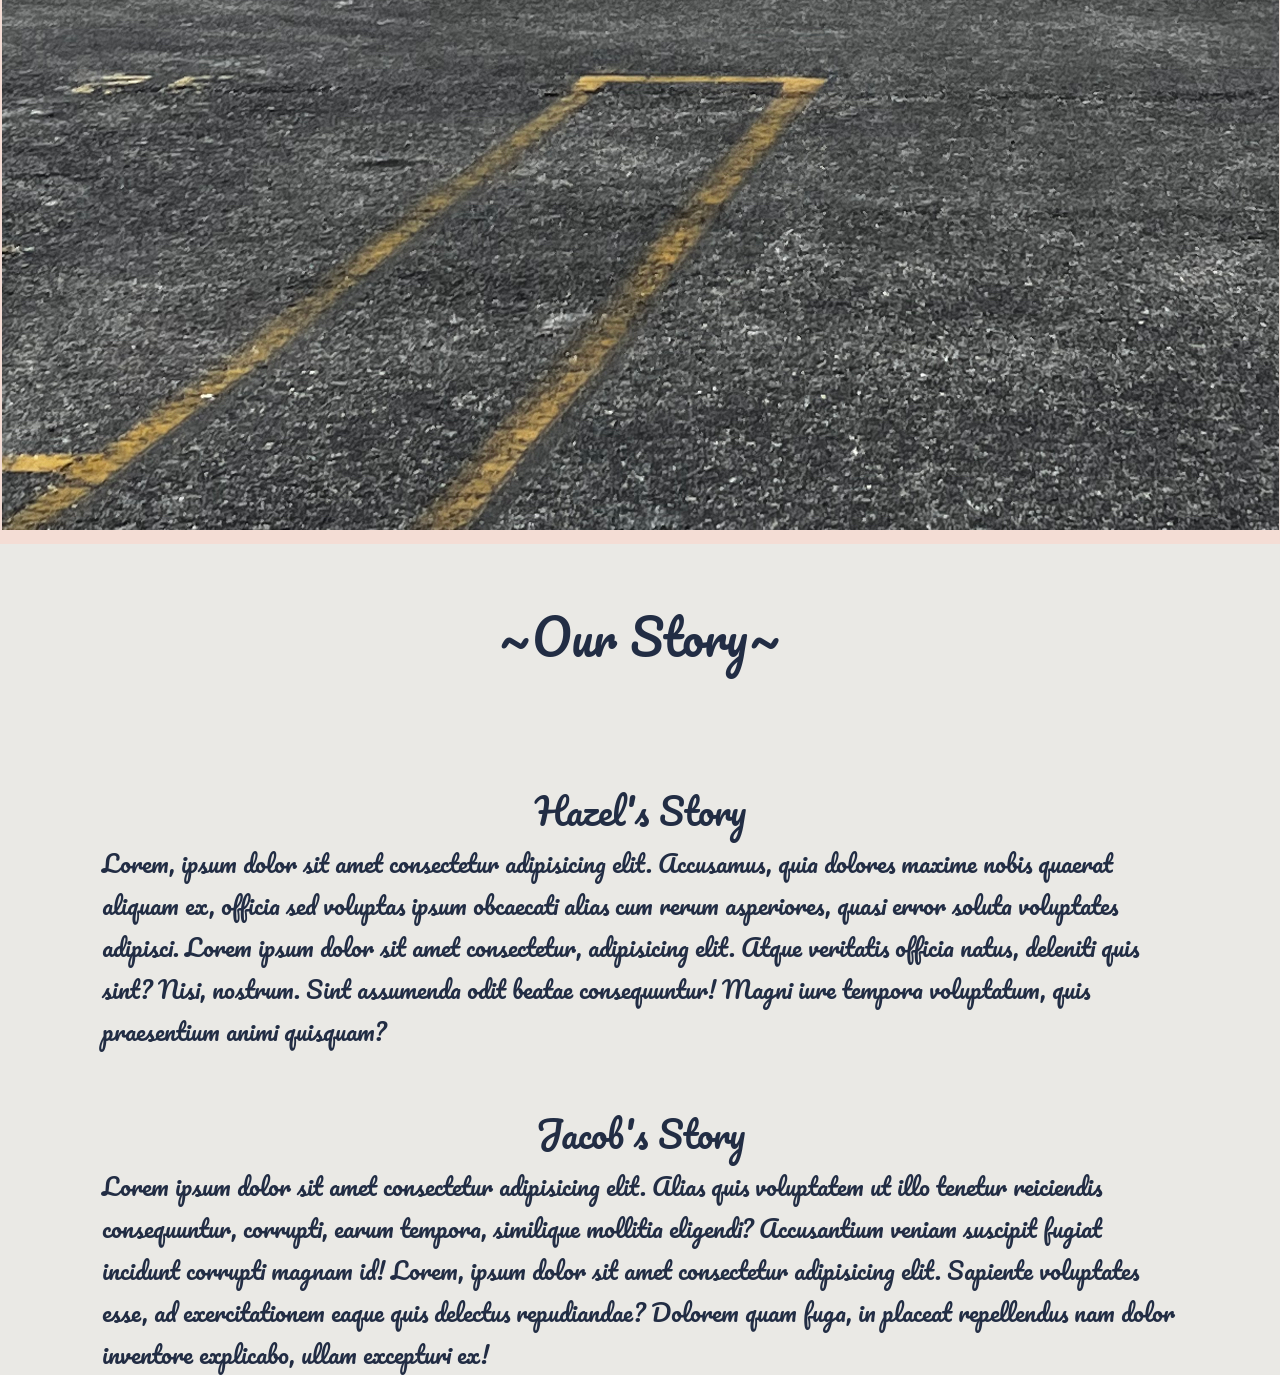
==== commit 975bb202: "Commit" ====
--- a/about-us.html
+++ b/about-us.html
@@ -12,7 +12,7 @@
       href="https://fonts.googleapis.com/css2?family=Pacifico&family=Smooch&display=swap"
       rel="stylesheet"
     />
-    <title>Home</title>
+    <title>Our Story</title>
   </head>
   <body>
     <header>
--- a/styles/general.css
+++ b/styles/general.css
@@ -51,6 +51,12 @@
   height: 10px;
   position: fixed;
 }
+.contact-container {
+  margin-block-start: 20%;
+  margin-inline-start: 10%;
+  font-size: 3rem;
+  text-align: center;
+}
 @media (min-width: 1440px) {
   header {
     position: sticky;
--- a/styles/our-story.css
+++ b/styles/our-story.css
@@ -36,3 +36,17 @@
 .paragraph-container p {
   margin-inline: 8%;
 }
+@media (max-width: 1440px) {
+  .about-us-img {
+    margin-top: 5%;
+  }
+  .about-us-container {
+    font-size: 2rem;
+  }
+  .paragraph-container {
+    display: flex;
+    flex-direction: column;
+    font-size: 1.5rem;
+    text-align: left;
+  }
+}
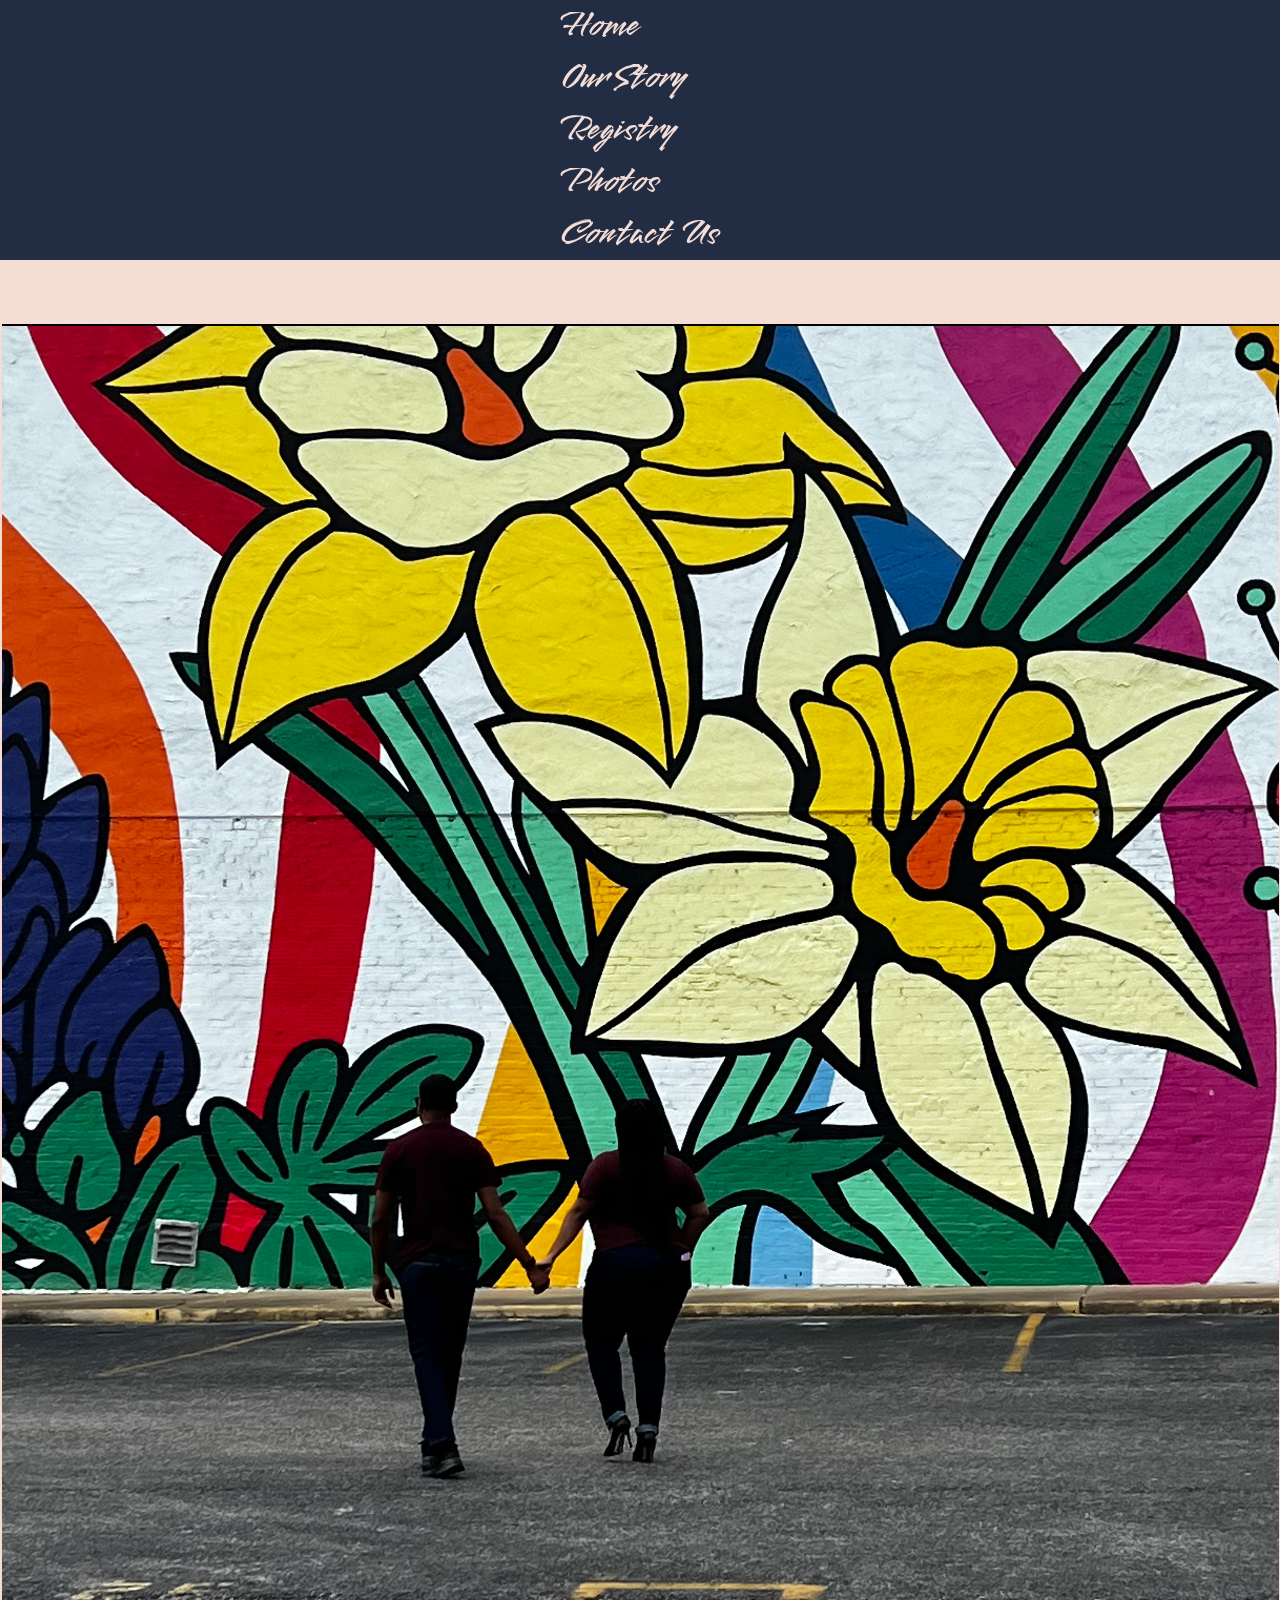
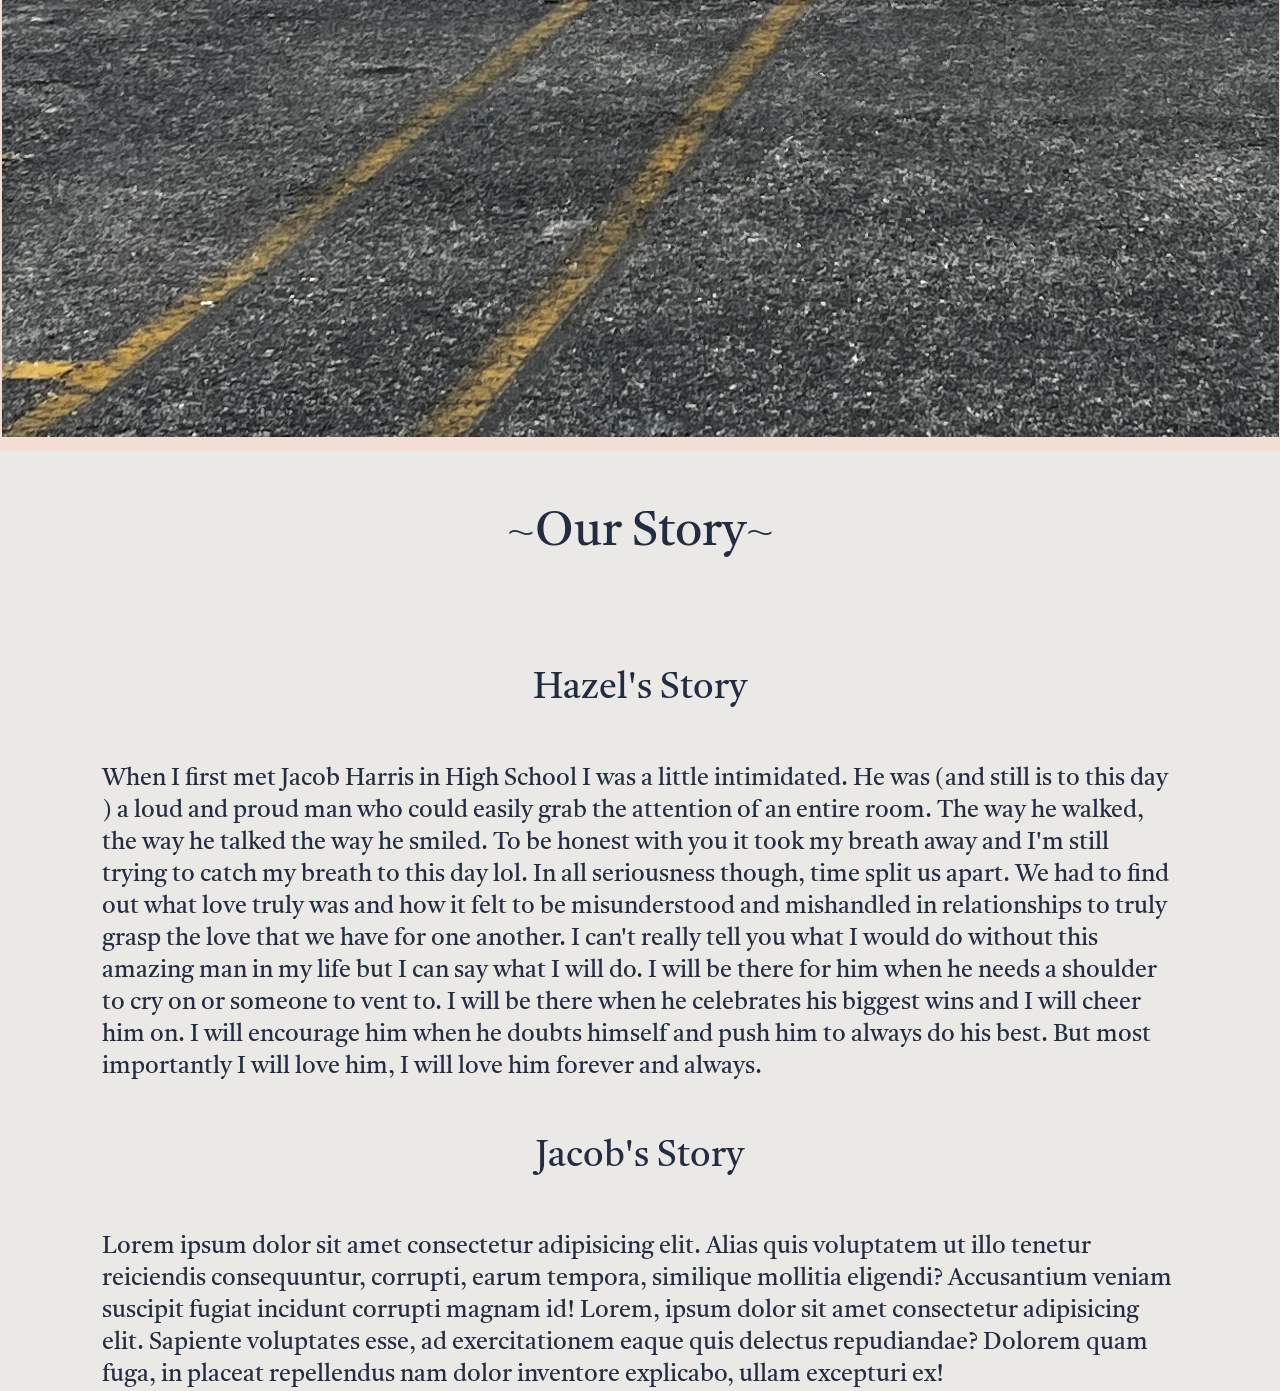
==== commit 6ecd38b8: "commit" ====
--- a/about-us.html
+++ b/about-us.html
@@ -8,6 +8,12 @@
     <link rel="stylesheet" href="styles/our-story.css" />
     <link rel="preconnect" href="https://fonts.googleapis.com" />
     <link rel="preconnect" href="https://fonts.gstatic.com" crossorigin />
+    <link rel="preconnect" href="https://fonts.googleapis.com" />
+    <link rel="preconnect" href="https://fonts.gstatic.com" crossorigin />
+    <link
+      href="https://fonts.googleapis.com/css2?family=Tiro+Devanagari+Sanskrit:ital@0;1&display=swap"
+      rel="stylesheet"
+    />
     <link
       href="https://fonts.googleapis.com/css2?family=Pacifico&family=Smooch&display=swap"
       rel="stylesheet"
@@ -49,14 +55,22 @@
           <div>
             <h2>Hazel's Story</h2>
             <p>
-              Lorem, ipsum dolor sit amet consectetur adipisicing elit.
-              Accusamus, quia dolores maxime nobis quaerat aliquam ex, officia
-              sed voluptas ipsum obcaecati alias cum rerum asperiores, quasi
-              error soluta voluptates adipisci. Lorem ipsum dolor sit amet
-              consectetur, adipisicing elit. Atque veritatis officia natus,
-              deleniti quis sint? Nisi, nostrum. Sint assumenda odit beatae
-              consequuntur! Magni iure tempora voluptatum, quis praesentium
-              animi quisquam?
+              When I first met Jacob Harris in High School I was a little
+              intimidated. He was (and still is to this day ) a loud and proud
+              man who could easily grab the attention of an entire room. The way
+              he walked, the way he talked the way he smiled. To be honest with
+              you it took my breath away and I&apos;m still trying to catch my
+              breath to this day lol. In all seriousness though, time split us
+              apart. We had to find out what love truly was and how it felt to
+              be misunderstood and mishandled in relationships to truly grasp
+              the love that we have for one another. I can&apos;t really tell
+              you what I would do without this amazing man in my life but I can
+              say what I will do. I will be there for him when he needs a
+              shoulder to cry on or someone to vent to. I will be there when he
+              celebrates his biggest wins and I will cheer him on. I will
+              encourage him when he doubts himself and push him to always do his
+              best. But most importantly I will love him, I will love him
+              forever and always.
             </p>
           </div>
           <div>
--- a/styles/general.css
+++ b/styles/general.css
@@ -6,14 +6,13 @@
 body {
   background-color: #eae9e5;
   color: #222d44;
-  font-family: Pacifico;
+  font-family: Tiro Devanagari Sanskrit;
 }
 li,
 a {
-  margin-top: 5%;
   font-family: Smooch, Arial, Helvetica, sans-serif;
   font-weight: 500;
-  font-size: 2.5rem;
+  font-size: 2.3rem;
   color: #f4ddd5;
   background-color: #222d44;
   text-decoration: none;
@@ -53,8 +52,7 @@
 }
 .contact-container {
   margin-block-start: 20%;
-  margin-inline-start: 10%;
-  font-size: 3rem;
+  font-size: 2rem;
   text-align: center;
 }
 @media (min-width: 1440px) {
@@ -73,15 +71,14 @@
     padding-inline: 60px;
   }
   .underline-top {
-    background-color: #c48f7f;
-    width: 100%;
-    height: 10%;
-    position: fixed;
+  display: none;
   }
   .underline-bottom {
-    margin-top: 145px;
-    background-color: #c48f7f;
-    width: 100%;
-    height: 10px;
+  display: none;
   }
 }
+@media (max-width:400px){
+  .contact-container{
+    font-size: 1rem;
+  }
+}
--- a/styles/our-story.css
+++ b/styles/our-story.css
@@ -34,6 +34,7 @@
   text-align: left;
 }
 .paragraph-container p {
+  margin-top: 50px;
   margin-inline: 8%;
 }
 @media (max-width: 1440px) {
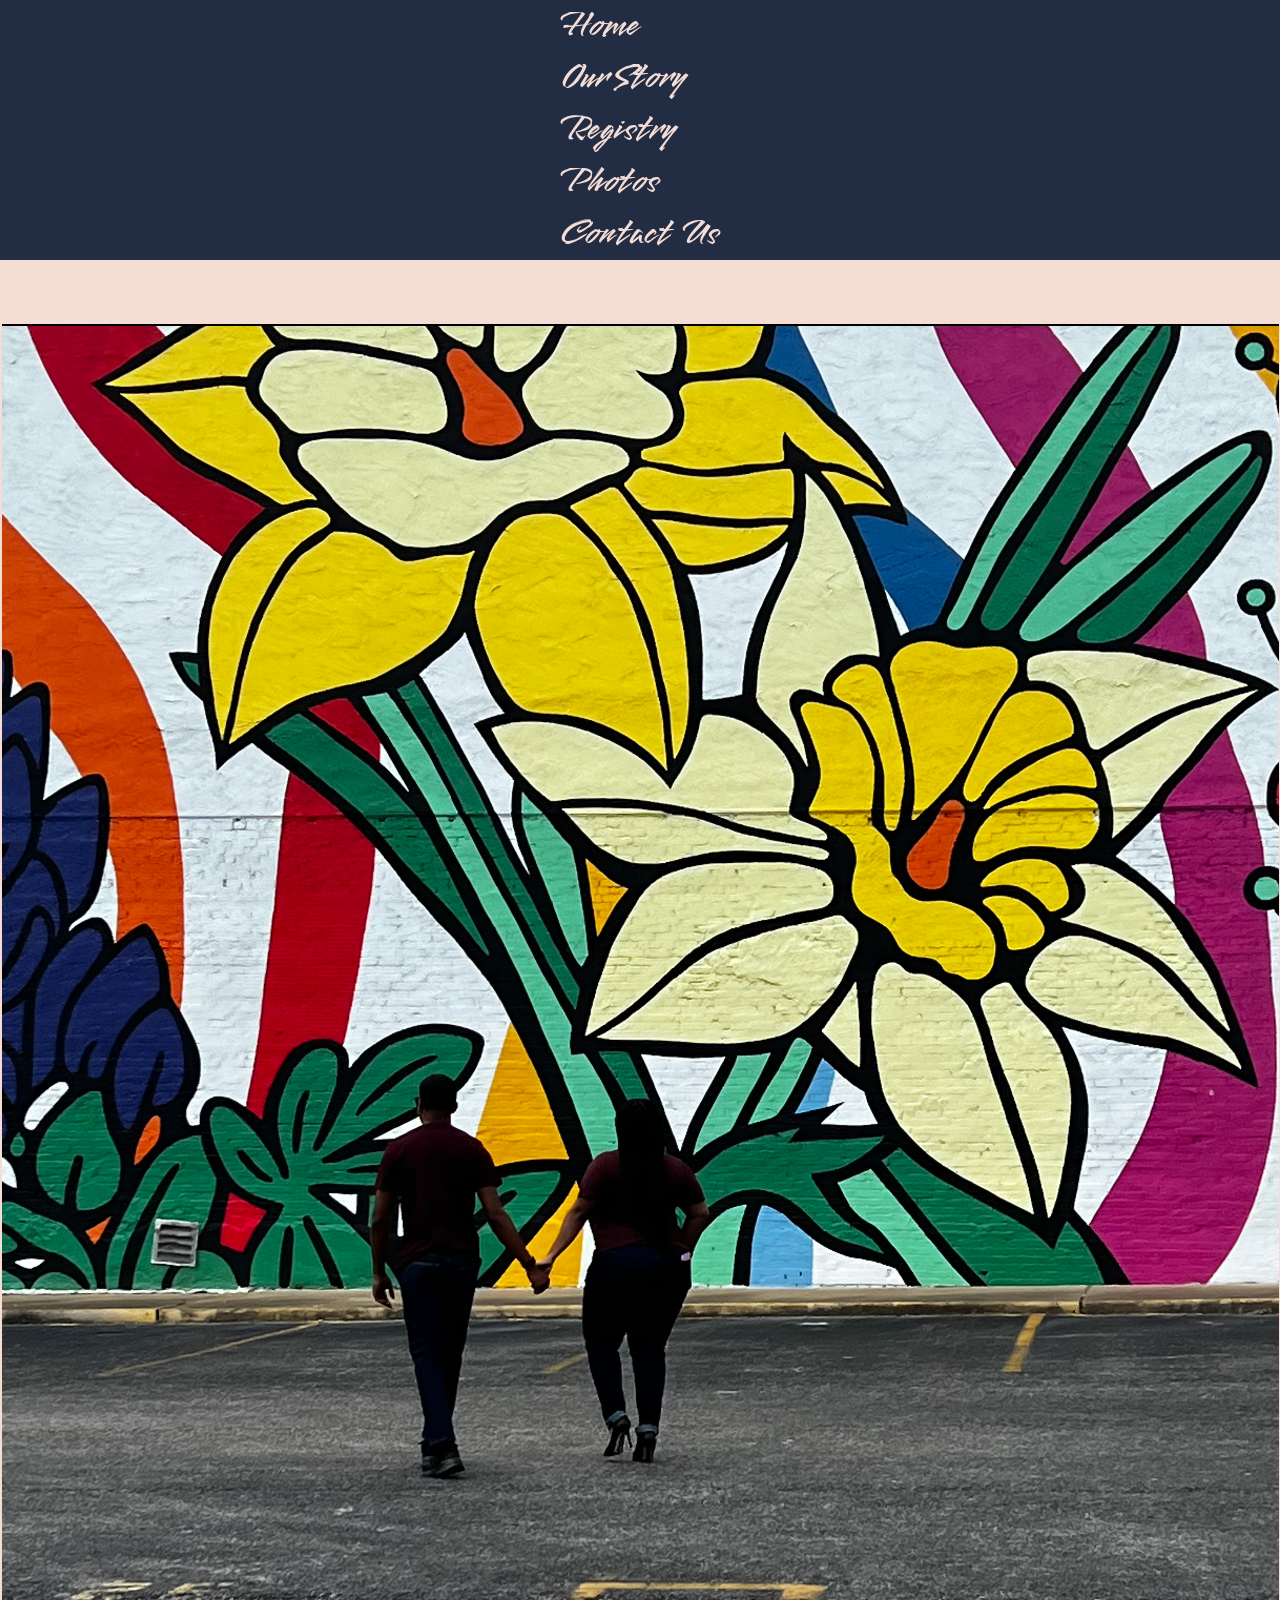
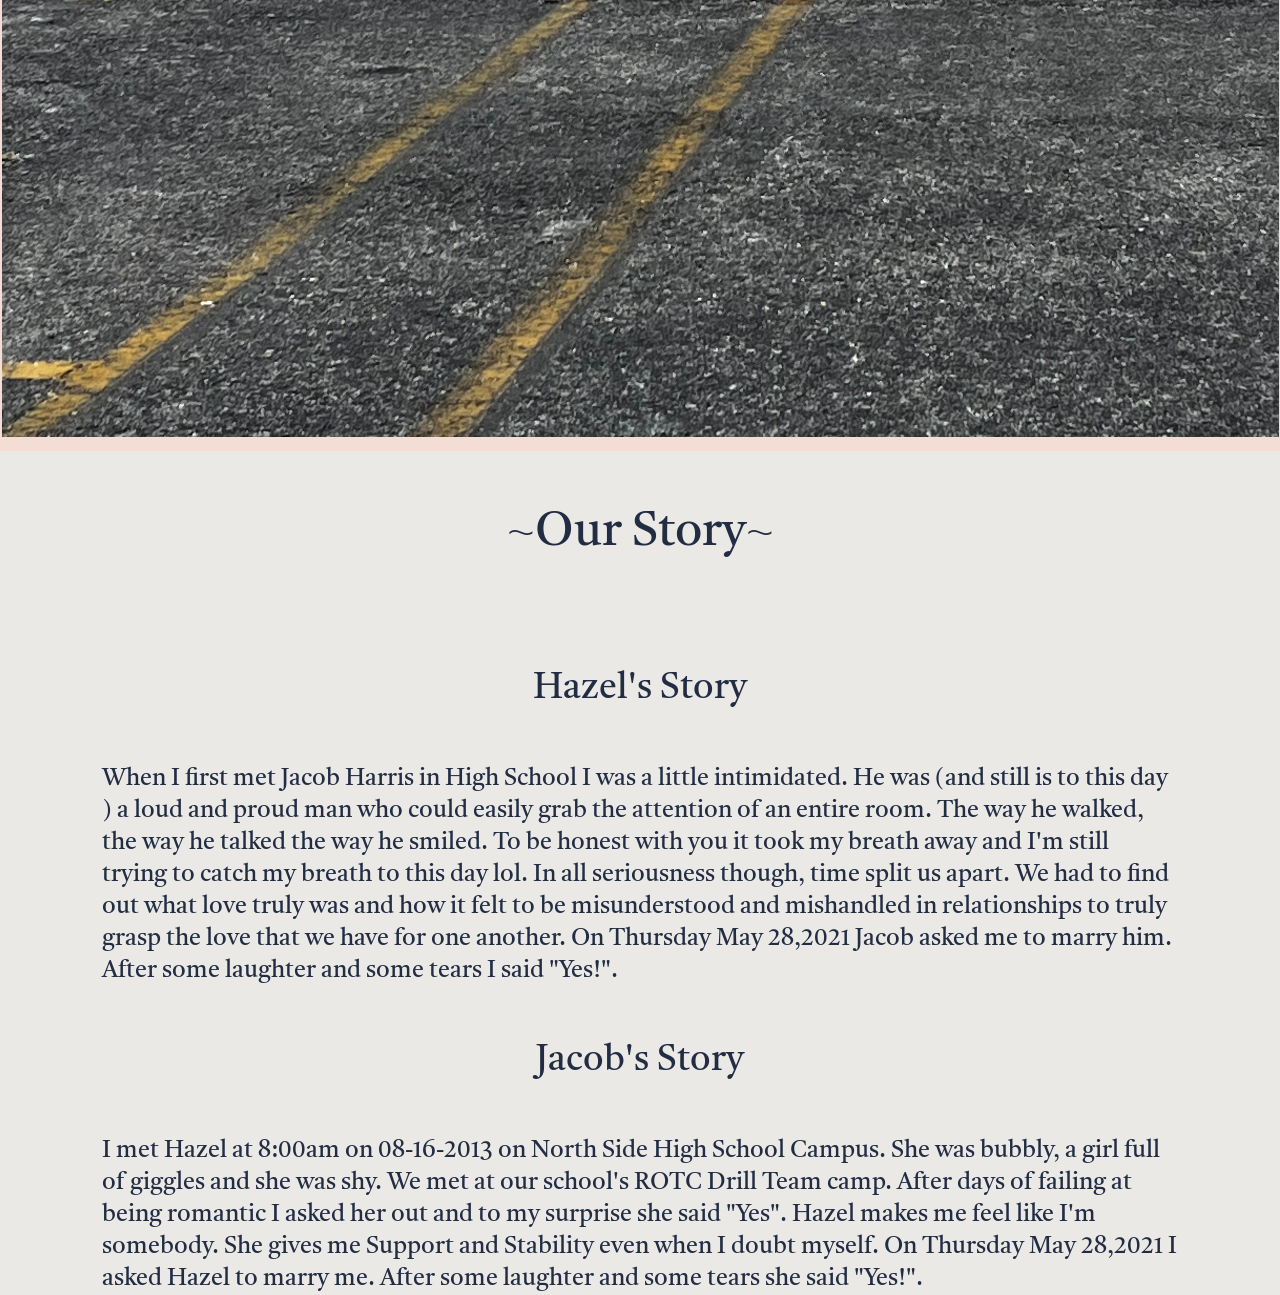
==== commit 9357a53a: "commit" ====
--- a/about-us.html
+++ b/about-us.html
@@ -63,27 +63,22 @@
               breath to this day lol. In all seriousness though, time split us
               apart. We had to find out what love truly was and how it felt to
               be misunderstood and mishandled in relationships to truly grasp
-              the love that we have for one another. I can&apos;t really tell
-              you what I would do without this amazing man in my life but I can
-              say what I will do. I will be there for him when he needs a
-              shoulder to cry on or someone to vent to. I will be there when he
-              celebrates his biggest wins and I will cheer him on. I will
-              encourage him when he doubts himself and push him to always do his
-              best. But most importantly I will love him, I will love him
-              forever and always.
+              the love that we have for one another. On Thursday May 28,2021 Jacob
+              asked me to marry him. After some laughter and some tears I
+              said "Yes!".
             </p>
           </div>
           <div>
             <h2>Jacob's Story</h2>
             <p>
-              Lorem ipsum dolor sit amet consectetur adipisicing elit. Alias
-              quis voluptatem ut illo tenetur reiciendis consequuntur, corrupti,
-              earum tempora, similique mollitia eligendi? Accusantium veniam
-              suscipit fugiat incidunt corrupti magnam id! Lorem, ipsum dolor
-              sit amet consectetur adipisicing elit. Sapiente voluptates esse,
-              ad exercitationem eaque quis delectus repudiandae? Dolorem quam
-              fuga, in placeat repellendus nam dolor inventore explicabo, ullam
-              excepturi ex!
+              I met Hazel at 8:00am on 08-16-2013 on North Side High School
+              Campus. She was bubbly, a girl full of giggles and she was shy. We
+              met at our school's ROTC Drill Team camp. After days of failing at
+              being romantic I asked her out and to my surprise she said "Yes".
+              Hazel makes me feel like I'm somebody. She gives me Support and
+              Stability even when I doubt myself. On Thursday May 28,2021 I
+              asked Hazel to marry me. After some laughter and some tears she
+              said "Yes!".
             </p>
           </div>
         </div>
--- a/styles/our-story.css
+++ b/styles/our-story.css
@@ -1,5 +1,5 @@
 body {
-  background-image: url(/Images/Wave.svg);
+  background-image: url(Images/Wave.svg);
   background-repeat: no-repeat;
   background-position: center;
 }
